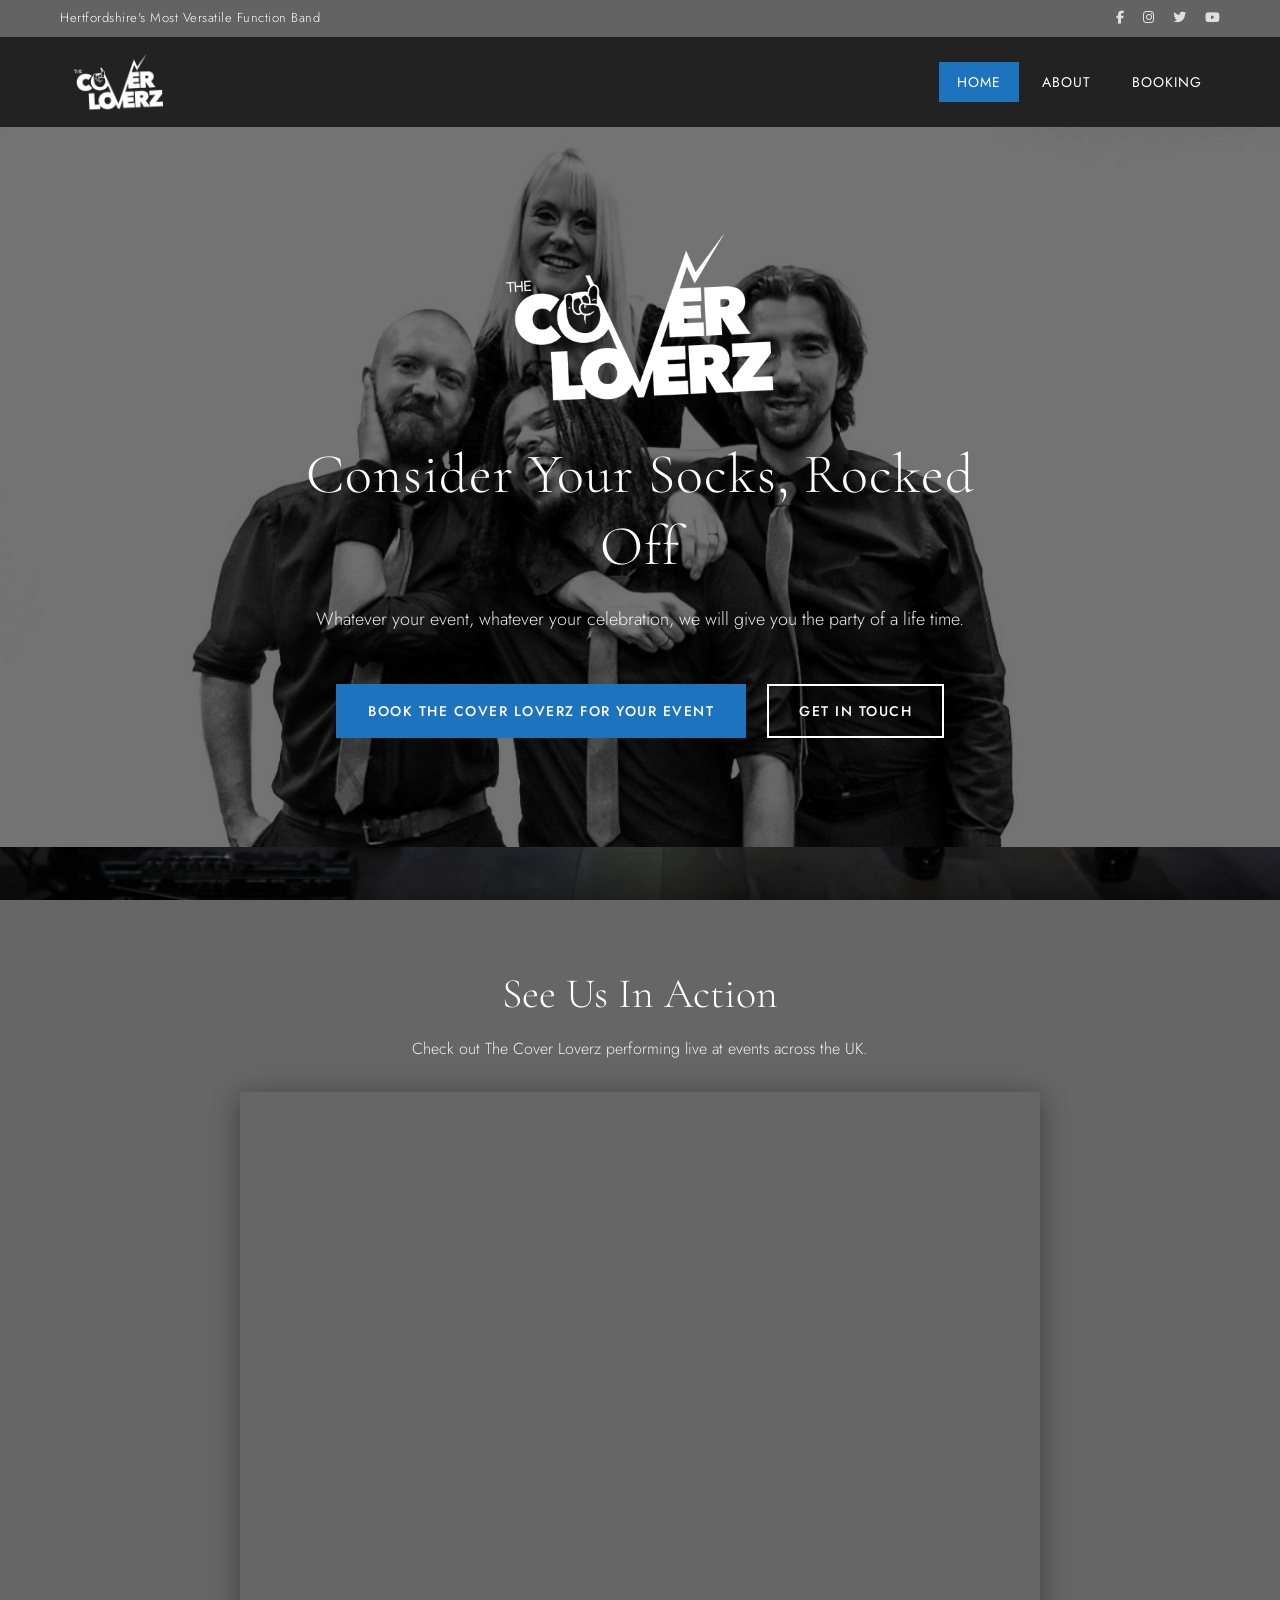
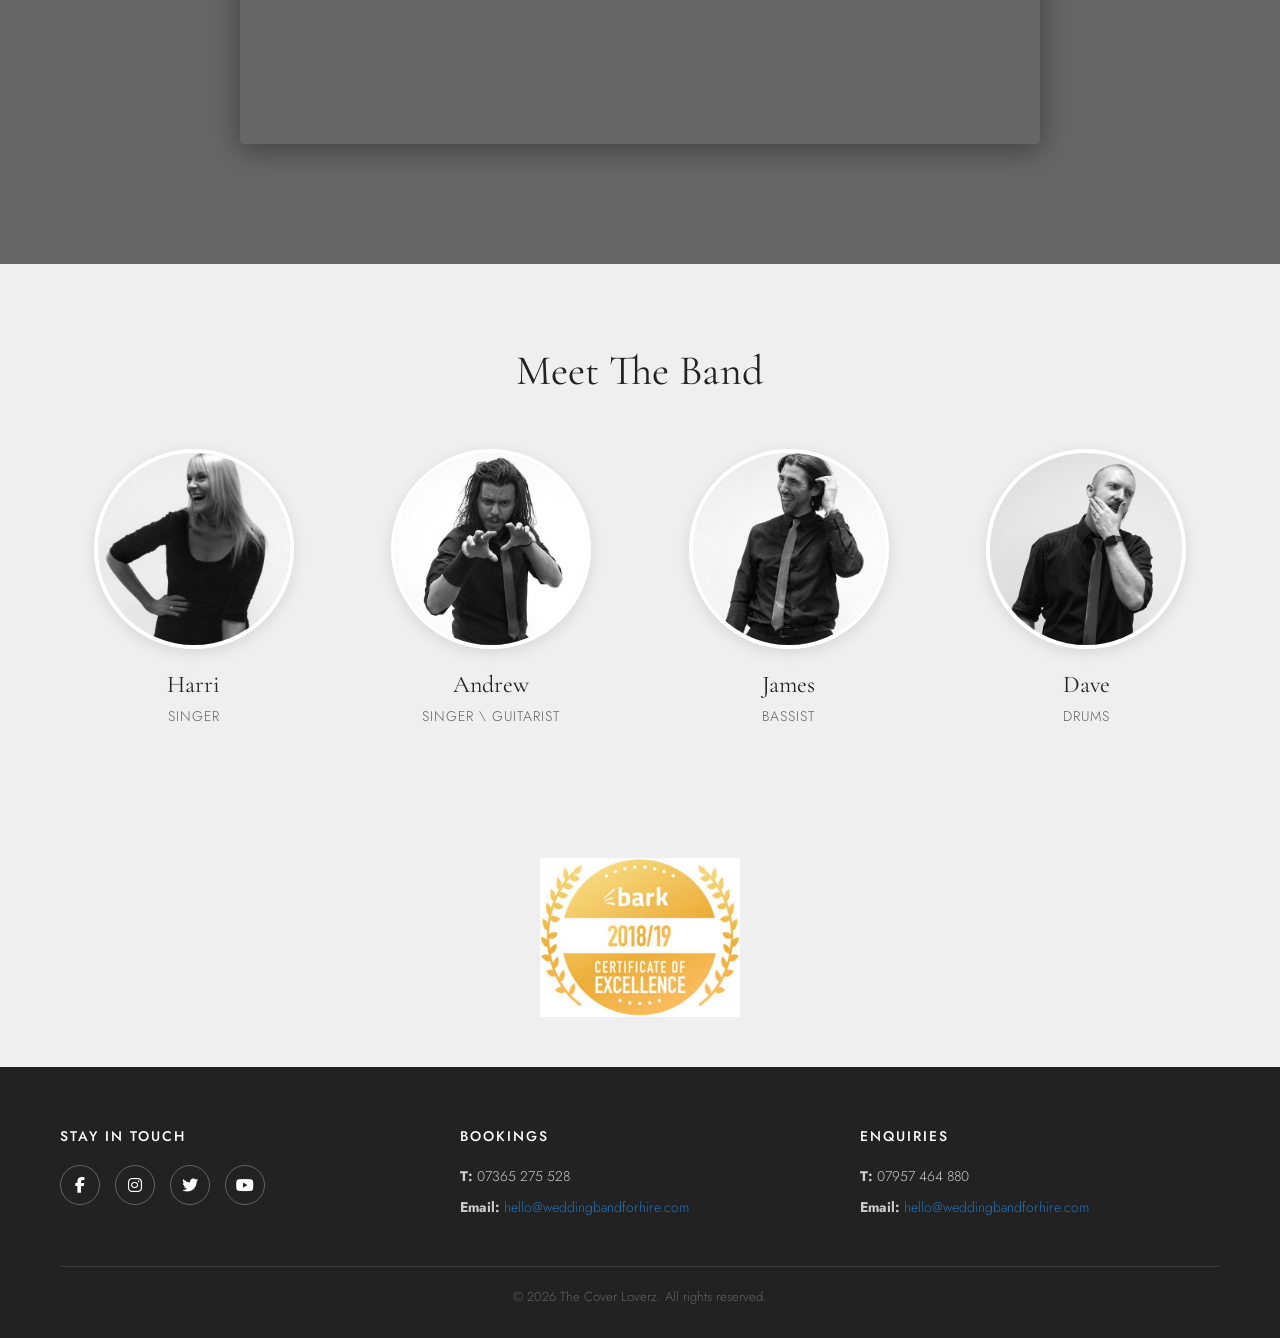
==== index.html @ 3d8ac230 "Remove photography/videography sections, add logo to hero, fix video embed, update copyright to 2026" ====
<!DOCTYPE html>
<html lang="en">
<head>
    <meta charset="UTF-8">
    <meta name="viewport" content="width=device-width, initial-scale=1.0">
    <title>The Cover Loverz | Hertfordshire's Most Versatile Function Band</title>
    <link rel="icon" href="images/site-icon.png" type="image/png">
    <link rel="preconnect" href="https://fonts.googleapis.com">
    <link rel="preconnect" href="https://fonts.gstatic.com" crossorigin>
    <link href="https://fonts.googleapis.com/css2?family=Cormorant+Garamond:ital,wght@0,300;0,400;0,500;0,600;0,700;1,300;1,400&family=Jost:wght@300;400;500;600;700&display=swap" rel="stylesheet">
    <link rel="stylesheet" href="https://cdnjs.cloudflare.com/ajax/libs/font-awesome/6.5.1/css/all.min.css">
    <link rel="stylesheet" href="style.css">
</head>
<body>

    <!-- Top Bar -->
    <div class="top-bar">
        <div class="container">
            <div class="top-bar-content">
                <span class="top-bar-text">Hertfordshire's Most Versatile Function Band</span>
                <div class="top-bar-social">
                    <a href="#" aria-label="Facebook"><i class="fab fa-facebook-f"></i></a>
                    <a href="#" aria-label="Instagram"><i class="fab fa-instagram"></i></a>
                    <a href="#" aria-label="Twitter"><i class="fab fa-twitter"></i></a>
                    <a href="#" aria-label="YouTube"><i class="fab fa-youtube"></i></a>
                </div>
            </div>
        </div>
    </div>

    <!-- Header / Navigation -->
    <header class="site-header">
        <div class="container">
            <div class="header-content">
                <a href="index.html" class="logo">
                    <img src="images/coverloverz-white.png" alt="The Cover Loverz">
                </a>
                <button class="mobile-menu-toggle" aria-label="Toggle menu">
                    <span></span>
                    <span></span>
                    <span></span>
                </button>
                <nav class="main-nav">
                    <ul>
                        <li><a href="index.html" class="active">Home</a></li>
                        <li><a href="#meet-the-band">About</a></li>
                        <li><a href="#contact">Booking</a></li>
                    </ul>
                </nav>
            </div>
        </div>
    </header>

    <!-- Hero Section -->
    <section class="hero" style="background-image: url('images/theband.jpg');">
        <div class="hero-overlay"></div>
        <div class="hero-content">
            <img src="images/coverloverz-white.png" alt="The Cover Loverz" class="hero-logo">
            <h1 class="hero-title">Consider Your Socks, Rocked Off</h1>
            <p class="hero-subtitle">Whatever your event, whatever your celebration, we will give you the party of a life time.</p>
            <a href="#contact" class="btn btn-primary">BOOK THE COVER LOVERZ FOR YOUR EVENT</a>
            <a href="#contact" class="btn btn-outline">GET IN TOUCH</a>
        </div>
    </section>

    <!-- Video / Promo Section -->
    <section class="promo-video" style="background-image: url('images/vid-overlay.jpg');">
        <div class="promo-overlay"></div>
        <div class="container">
            <div class="promo-content">
                <h2>See Us In Action</h2>
                <p>Check out The Cover Loverz performing live at events across the UK.</p>
                <div class="video-embed">
                    <iframe src="https://player.vimeo.com/video/267133558?title=0&byline=0&portrait=0" width="640" height="360" frameborder="0" allow="autoplay; fullscreen; picture-in-picture" allowfullscreen></iframe>
                </div>
            </div>
        </div>
    </section>

    <!-- Meet The Band -->
    <section class="meet-the-band" id="meet-the-band">
        <div class="container">
            <h2 class="section-title">Meet The Band</h2>
            <div class="band-grid">
                <div class="band-member">
                    <div class="member-photo">
                        <img src="images/harri.jpg" alt="Harri - Singer">
                    </div>
                    <h3>Harri</h3>
                    <p>Singer</p>
                </div>
                <div class="band-member">
                    <div class="member-photo">
                        <img src="images/andrew.jpg" alt="Andrew - Singer / Guitarist">
                    </div>
                    <h3>Andrew</h3>
                    <p>Singer \ Guitarist</p>
                </div>
                <div class="band-member">
                    <div class="member-photo">
                        <img src="images/james.jpg" alt="James - Bassist">
                    </div>
                    <h3>James</h3>
                    <p>Bassist</p>
                </div>
                <div class="band-member">
                    <div class="member-photo">
                        <img src="images/dave.jpg" alt="Dave - Drums">
                    </div>
                    <h3>Dave</h3>
                    <p>Drums</p>
                </div>
            </div>
        </div>
    </section>


    <!-- Bark Badge -->
    <section class="trust-section">
        <div class="container">
            <div class="trust-content">
                <img src="images/bark-cert.jpg" alt="Bark.com Certified" class="bark-badge">
            </div>
        </div>
    </section>

    <!-- Contact / Footer -->
    <footer class="site-footer" id="contact">
        <div class="container">
            <div class="footer-grid">
                <div class="footer-col">
                    <h3>STAY IN TOUCH</h3>
                    <div class="footer-social">
                        <a href="#" aria-label="Facebook"><i class="fab fa-facebook-f"></i></a>
                        <a href="#" aria-label="Instagram"><i class="fab fa-instagram"></i></a>
                        <a href="#" aria-label="Twitter"><i class="fab fa-twitter"></i></a>
                        <a href="#" aria-label="YouTube"><i class="fab fa-youtube"></i></a>
                    </div>
                </div>
                <div class="footer-col">
                    <h3>BOOKINGS</h3>
                    <p><strong>T:</strong> 07365 275 528</p>
                    <p><strong>Email:</strong> <a href="mailto:hello@weddingbandforhire.com">hello@weddingbandforhire.com</a></p>
                </div>
                <div class="footer-col">
                    <h3>ENQUIRIES</h3>
                    <p><strong>T:</strong> 07957 464 880</p>
                    <p><strong>Email:</strong> <a href="mailto:hello@weddingbandforhire.com">hello@weddingbandforhire.com</a></p>
                </div>
            </div>
            <div class="footer-bottom">
                <p>&copy; 2026 The Cover Loverz. All rights reserved.</p>
            </div>
        </div>
    </footer>

    <script src="script.js"></script>
</body>
</html>
---- style.css ----
/* ========================================
   Base Styles
   ======================================== */

*, *::before, *::after {
    margin: 0;
    padding: 0;
    box-sizing: border-box;
}

html {
    scroll-behavior: smooth;
}

body {
    font-family: 'Jost', 'Segoe UI', Helvetica, Arial, sans-serif;
    font-weight: 400;
    color: #3a3a3a;
    line-height: 1.6;
    background-color: #ffffff;
}

.container {
    max-width: 1200px;
    margin: 0 auto;
    padding: 0 20px;
}

a {
    text-decoration: none;
    color: inherit;
    transition: color 0.3s ease;
}

img {
    max-width: 100%;
    height: auto;
    display: block;
}

h1, h2, h3, h4, h5, h6 {
    font-family: 'Cormorant Garamond', Georgia, serif;
    font-weight: 400;
    line-height: 1.3;
}

/* ========================================
   Buttons
   ======================================== */

.btn {
    display: inline-block;
    padding: 14px 30px;
    font-family: 'Jost', sans-serif;
    font-size: 14px;
    font-weight: 500;
    letter-spacing: 1.5px;
    text-transform: uppercase;
    border: 2px solid transparent;
    cursor: pointer;
    transition: all 0.3s ease;
    text-align: center;
}

.btn-primary {
    background-color: #1e73be;
    color: #ffffff;
    border-color: #1e73be;
}

.btn-primary:hover {
    background-color: #155a96;
    border-color: #155a96;
}

.btn-outline {
    background-color: transparent;
    color: #ffffff;
    border-color: #ffffff;
}

.btn-outline:hover {
    background-color: #ffffff;
    color: #222222;
}

.btn-secondary {
    background-color: #222222;
    color: #ffffff;
    border-color: #222222;
    font-size: 12px;
    padding: 10px 24px;
}

.btn-secondary:hover {
    background-color: #1e73be;
    border-color: #1e73be;
}

/* ========================================
   Top Bar
   ======================================== */

.top-bar {
    background-color: #636363;
    padding: 8px 0;
    font-size: 13px;
    color: #ffffff;
}

.top-bar-content {
    display: flex;
    justify-content: space-between;
    align-items: center;
}

.top-bar-text {
    font-weight: 300;
    letter-spacing: 0.5px;
}

.top-bar-social a {
    color: #ffffff;
    margin-left: 15px;
    font-size: 13px;
    opacity: 0.8;
    transition: opacity 0.3s ease;
}

.top-bar-social a:hover {
    opacity: 1;
}

/* ========================================
   Header
   ======================================== */

.site-header {
    background-color: #222222;
    padding: 15px 0;
    position: sticky;
    top: 0;
    z-index: 1000;
}

.header-content {
    display: flex;
    justify-content: space-between;
    align-items: center;
}

.logo img {
    height: 60px;
    width: auto;
}

.main-nav ul {
    display: flex;
    list-style: none;
    gap: 5px;
}

.main-nav a {
    color: #ffffff;
    font-size: 14px;
    font-weight: 400;
    letter-spacing: 1px;
    text-transform: uppercase;
    padding: 10px 18px;
    transition: background-color 0.3s ease, color 0.3s ease;
}

.main-nav a:hover,
.main-nav a.active {
    background-color: #1e73be;
    color: #ffffff;
}

/* Mobile Menu Toggle */
.mobile-menu-toggle {
    display: none;
    flex-direction: column;
    gap: 5px;
    background: none;
    border: none;
    cursor: pointer;
    padding: 5px;
}

.mobile-menu-toggle span {
    display: block;
    width: 25px;
    height: 2px;
    background-color: #ffffff;
    transition: all 0.3s ease;
}

/* ========================================
   Hero Section
   ======================================== */

.hero {
    position: relative;
    min-height: 80vh;
    display: flex;
    align-items: center;
    justify-content: center;
    text-align: center;
    background-size: cover;
    background-position: center;
    background-repeat: no-repeat;
    background-attachment: fixed;
}

.hero-overlay {
    position: absolute;
    top: 0;
    left: 0;
    right: 0;
    bottom: 0;
    background-color: rgba(0, 0, 0, 0.55);
}

.hero-content {
    position: relative;
    z-index: 1;
    padding: 40px 20px;
    max-width: 800px;
}

.hero-logo {
    max-width: 350px;
    margin: 0 auto 30px;
}

.hero-title {
    font-size: 56px;
    color: #ffffff;
    margin-bottom: 20px;
    font-weight: 300;
    letter-spacing: 1px;
}

.hero-subtitle {
    font-size: 18px;
    color: #ffffff;
    margin-bottom: 40px;
    font-weight: 300;
    line-height: 1.8;
    opacity: 0.9;
}

.hero .btn {
    margin: 8px;
}

/* ========================================
   Promo / Video Section
   ======================================== */

.promo-video {
    position: relative;
    padding: 120px 0;
    text-align: center;
    background-size: cover;
    background-position: center;
    background-repeat: no-repeat;
    background-attachment: fixed;
}

.promo-overlay {
    position: absolute;
    top: 0;
    left: 0;
    right: 0;
    bottom: 0;
    background-color: rgba(0, 0, 0, 0.6);
}

.promo-content {
    position: relative;
    z-index: 1;
    color: #ffffff;
}

.promo-content h2 {
    font-size: 42px;
    margin-bottom: 15px;
    font-weight: 300;
}

.promo-content p {
    font-size: 16px;
    margin-bottom: 30px;
    font-weight: 300;
    opacity: 0.9;
}

.btn-play {
    display: inline-flex;
    align-items: center;
    justify-content: center;
    width: 70px;
    height: 70px;
    border-radius: 50%;
    background-color: #1e73be;
    color: #ffffff;
    font-size: 22px;
    padding: 0;
    border: 3px solid #ffffff;
    transition: all 0.3s ease;
}

.btn-play:hover {
    background-color: #ffffff;
    color: #1e73be;
    transform: scale(1.1);
}

.btn-play i {
    margin-left: 3px;
}

.video-embed {
    position: relative;
    padding-bottom: 56.25%;
    height: 0;
    overflow: hidden;
    max-width: 800px;
    margin: 0 auto;
    border-radius: 4px;
    box-shadow: 0 5px 30px rgba(0, 0, 0, 0.4);
}

.video-embed iframe {
    position: absolute;
    top: 0;
    left: 0;
    width: 100%;
    height: 100%;
}

/* ========================================
   Meet The Band
   ======================================== */

.meet-the-band {
    padding: 80px 0;
    background-color: #efefef;
    text-align: center;
}

.section-title {
    font-size: 42px;
    margin-bottom: 50px;
    color: #222222;
    font-weight: 400;
}

.band-grid {
    display: grid;
    grid-template-columns: repeat(4, 1fr);
    gap: 30px;
}

.band-member {
    text-align: center;
}

.member-photo {
    width: 200px;
    height: 200px;
    border-radius: 50%;
    overflow: hidden;
    margin: 0 auto 20px;
    border: 4px solid #ffffff;
    box-shadow: 0 4px 15px rgba(0, 0, 0, 0.1);
}

.member-photo img {
    width: 100%;
    height: 100%;
    object-fit: cover;
}

.band-member h3 {
    font-size: 24px;
    color: #222222;
    margin-bottom: 5px;
}

.band-member p {
    font-size: 14px;
    color: #636363;
    text-transform: uppercase;
    letter-spacing: 1px;
    font-weight: 300;
}

/* ========================================
   Services / Recommended
   ======================================== */

.services-section {
    padding: 80px 0;
    background-color: #ffffff;
}

.services-grid {
    display: grid;
    grid-template-columns: repeat(2, 1fr);
    gap: 40px;
}

.service-card {
    background-color: #f9f9f9;
    border-radius: 2px;
    overflow: hidden;
    box-shadow: 0 2px 10px rgba(0, 0, 0, 0.08);
    transition: box-shadow 0.3s ease;
}

.service-card:hover {
    box-shadow: 0 5px 25px rgba(0, 0, 0, 0.15);
}

.service-image {
    height: 250px;
    overflow: hidden;
}

.service-image img {
    width: 100%;
    height: 100%;
    object-fit: cover;
    transition: transform 0.5s ease;
}

.service-card:hover .service-image img {
    transform: scale(1.05);
}

.service-info {
    padding: 30px;
}

.service-info h3 {
    font-size: 28px;
    color: #222222;
    margin-bottom: 15px;
}

.service-info p {
    font-size: 15px;
    color: #636363;
    margin-bottom: 25px;
    line-height: 1.7;
}

/* ========================================
   Trust / Bark Section
   ======================================== */

.trust-section {
    padding: 50px 0;
    background-color: #efefef;
    text-align: center;
}

.bark-badge {
    max-width: 200px;
    margin: 0 auto;
}

/* ========================================
   Footer
   ======================================== */

.site-footer {
    background-color: #222222;
    color: #ffffff;
    padding: 60px 0 30px;
}

.footer-grid {
    display: grid;
    grid-template-columns: repeat(3, 1fr);
    gap: 40px;
    margin-bottom: 40px;
}

.footer-col h3 {
    font-family: 'Jost', sans-serif;
    font-size: 14px;
    font-weight: 500;
    letter-spacing: 2px;
    text-transform: uppercase;
    margin-bottom: 20px;
    color: #ffffff;
}

.footer-col p {
    font-size: 14px;
    margin-bottom: 8px;
    font-weight: 300;
    color: #cccccc;
}

.footer-col a {
    color: #1e73be;
}

.footer-col a:hover {
    color: #ffffff;
}

.footer-social {
    display: flex;
    gap: 15px;
}

.footer-social a {
    display: inline-flex;
    align-items: center;
    justify-content: center;
    width: 40px;
    height: 40px;
    border: 1px solid #636363;
    border-radius: 50%;
    color: #ffffff;
    font-size: 16px;
    transition: all 0.3s ease;
}

.footer-social a:hover {
    background-color: #1e73be;
    border-color: #1e73be;
}

.footer-bottom {
    border-top: 1px solid #3a3a3a;
    padding-top: 20px;
    text-align: center;
}

.footer-bottom p {
    font-size: 13px;
    color: #636363;
    font-weight: 300;
}

/* ========================================
   Responsive Design
   ======================================== */

@media (max-width: 1024px) {
    .hero-title {
        font-size: 44px;
    }

    .band-grid {
        grid-template-columns: repeat(2, 1fr);
        gap: 40px;
    }

    .services-grid {
        grid-template-columns: 1fr;
        max-width: 600px;
        margin: 0 auto;
    }
}

@media (max-width: 768px) {
    .top-bar-text {
        display: none;
    }

    .top-bar-social {
        margin: 0 auto;
    }

    .mobile-menu-toggle {
        display: flex;
    }

    .main-nav {
        display: none;
        position: absolute;
        top: 100%;
        left: 0;
        right: 0;
        background-color: #222222;
        padding: 10px 0;
    }

    .main-nav.active {
        display: block;
    }

    .main-nav ul {
        flex-direction: column;
        gap: 0;
    }

    .main-nav a {
        display: block;
        padding: 12px 20px;
    }

    .hero {
        min-height: 60vh;
        background-attachment: scroll;
    }

    .hero-title {
        font-size: 36px;
    }

    .hero-subtitle {
        font-size: 16px;
    }

    .hero .btn {
        display: block;
        margin: 10px auto;
        max-width: 320px;
    }

    .promo-video {
        background-attachment: scroll;
        padding: 80px 0;
    }

    .promo-content h2 {
        font-size: 32px;
    }

    .section-title {
        font-size: 32px;
    }

    .footer-grid {
        grid-template-columns: 1fr;
        text-align: center;
    }

    .footer-social {
        justify-content: center;
    }
}

@media (max-width: 480px) {
    .hero-title {
        font-size: 28px;
    }

    .hero-subtitle {
        font-size: 14px;
    }

    .btn {
        padding: 12px 24px;
        font-size: 12px;
    }

    .band-grid {
        grid-template-columns: 1fr;
        gap: 30px;
    }

    .member-photo {
        width: 160px;
        height: 160px;
    }
}
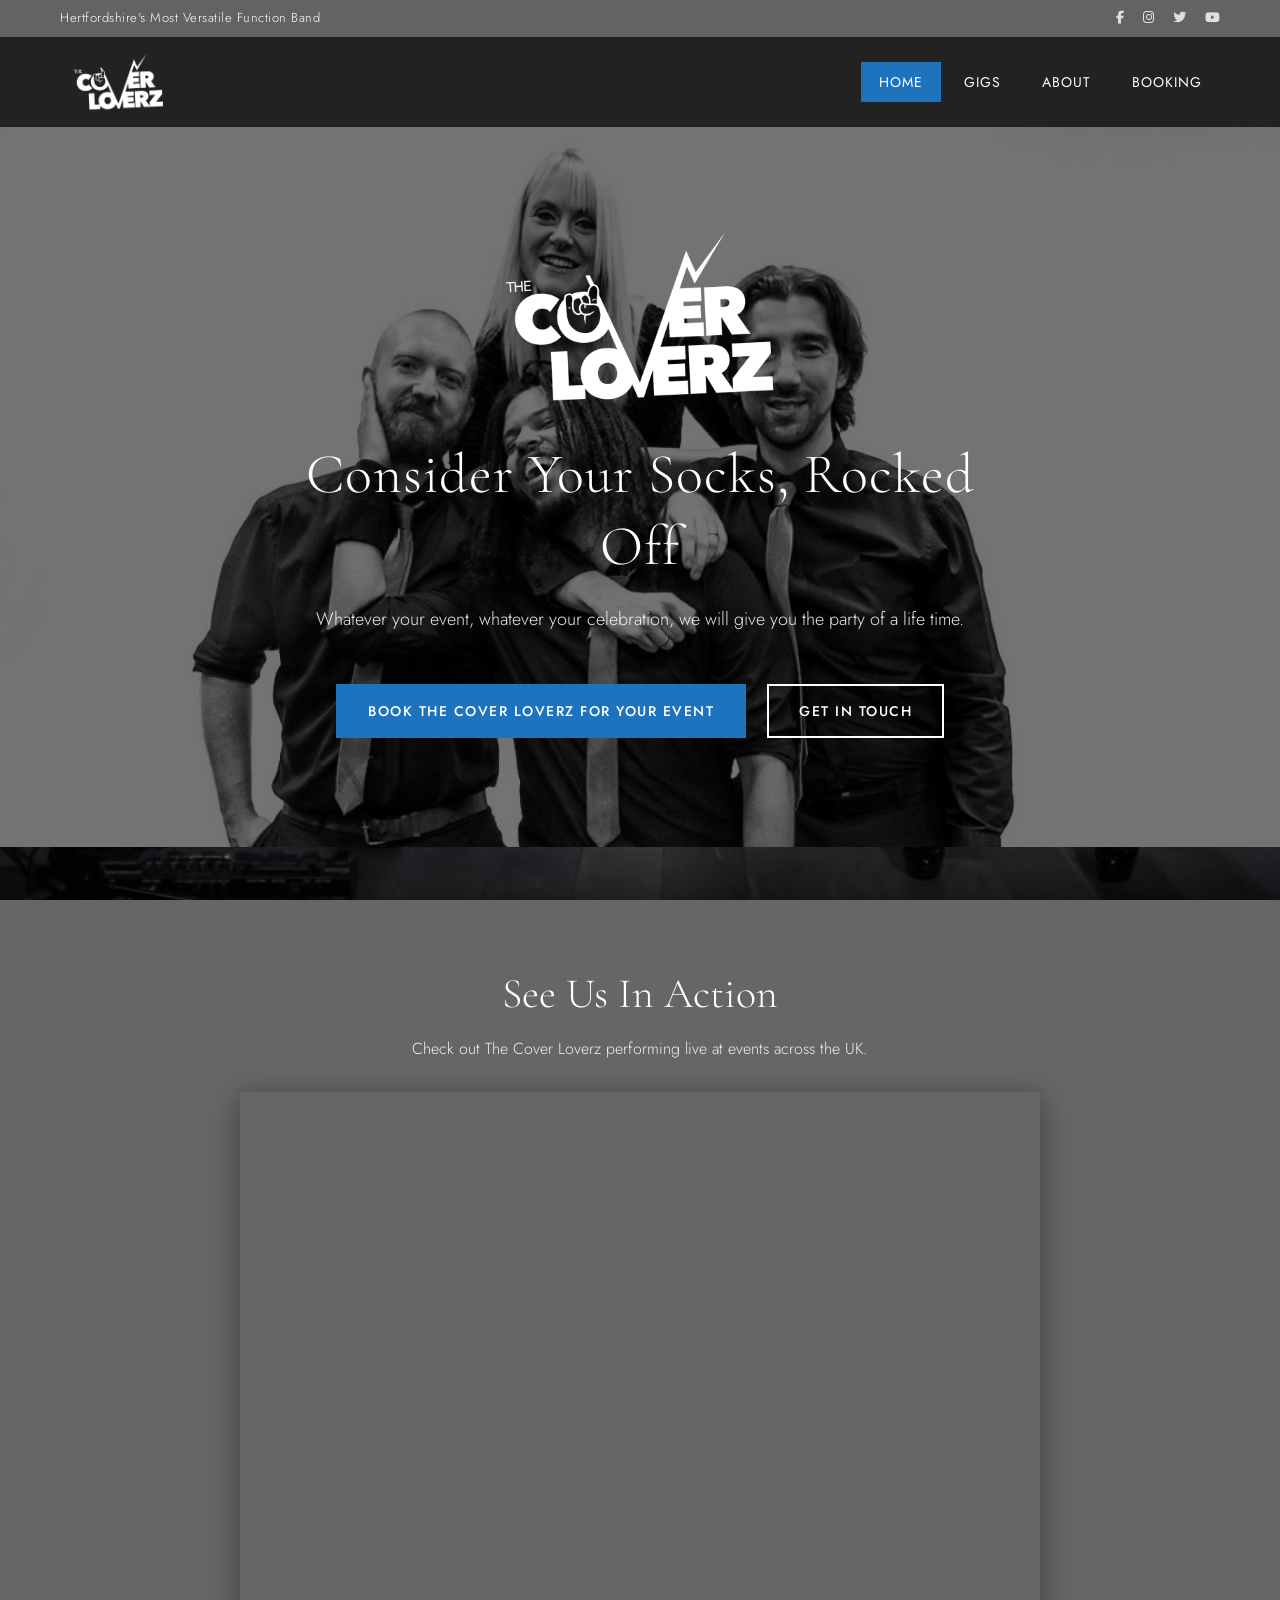
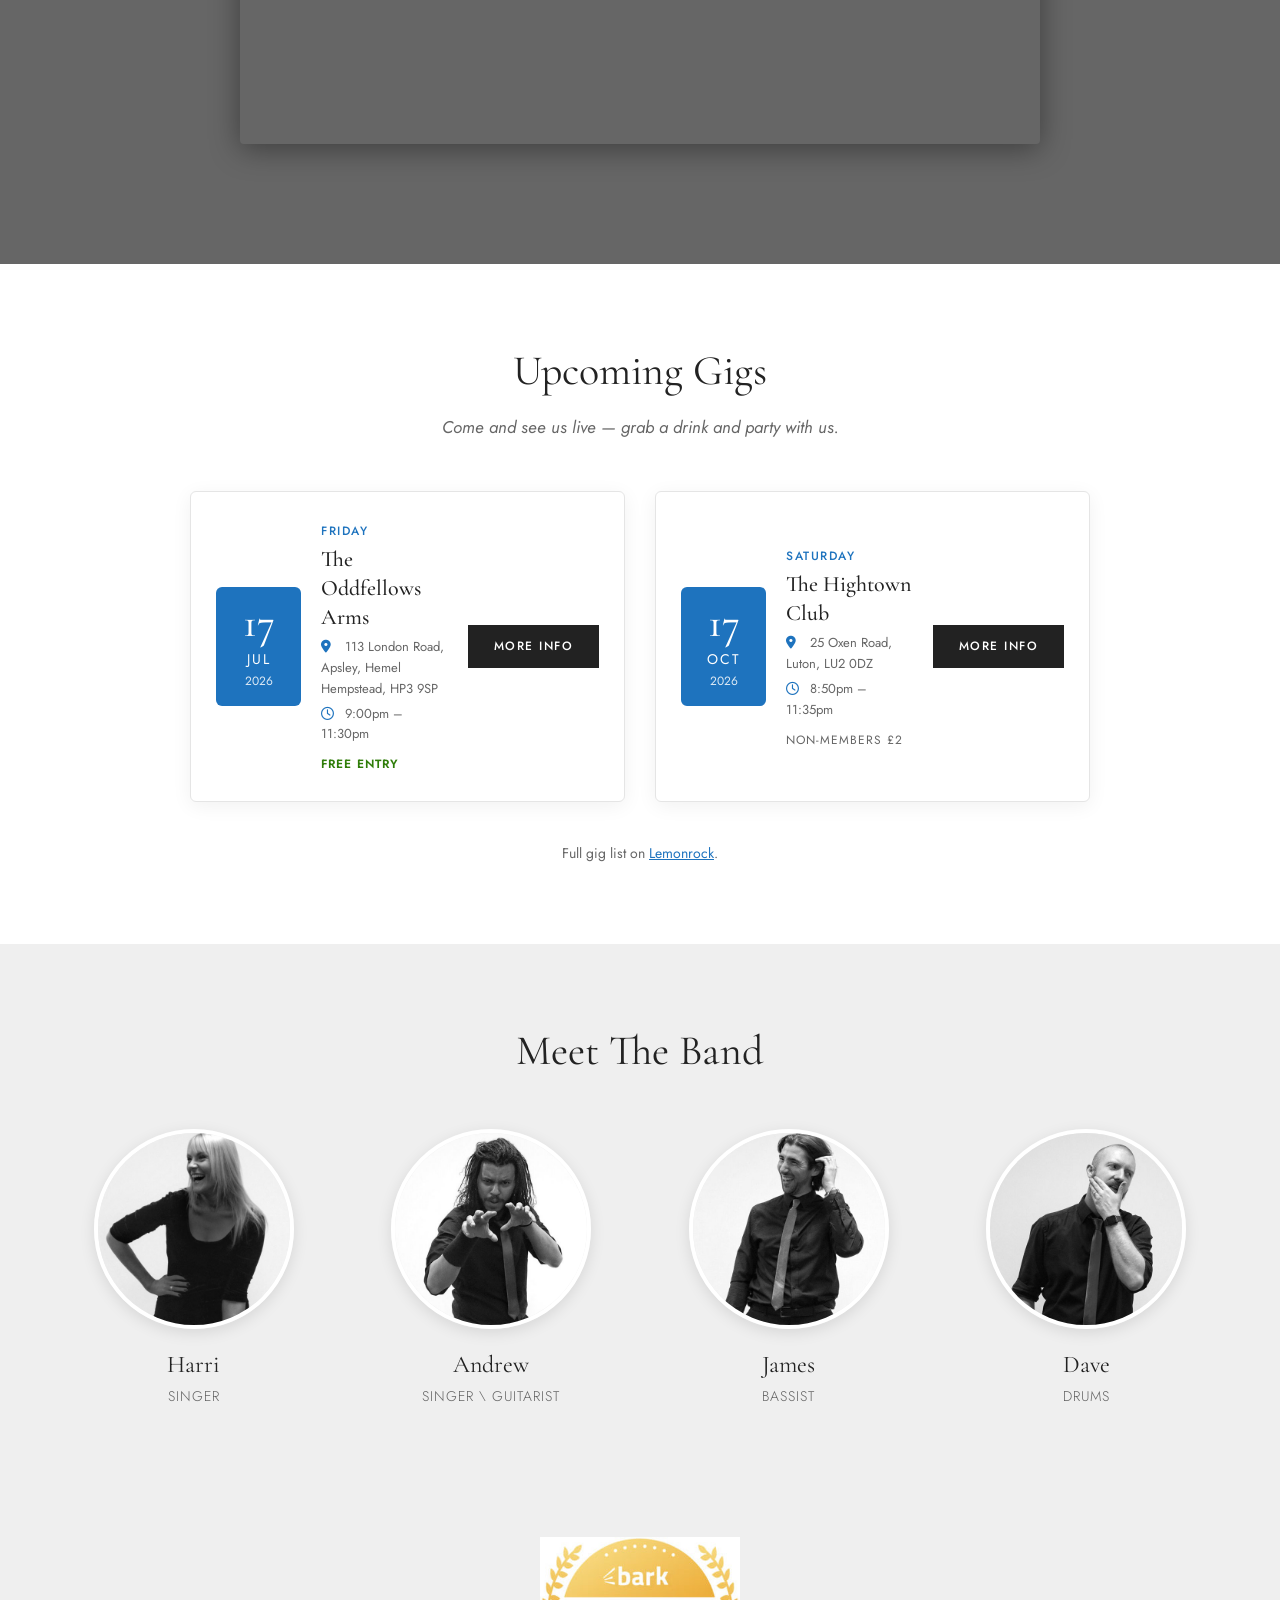
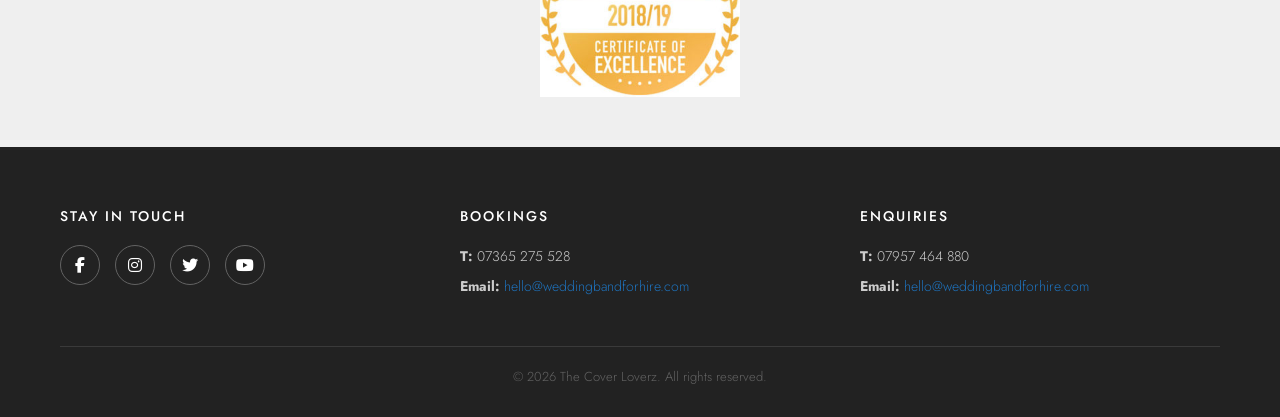
==== commit 2fddc60b: "Add upcoming gigs section Two gigs pulled from Lemonrock: The Oddfellows Arms (17 Jul 2026) and The " ====
--- a/index.html
+++ b/index.html
@@ -43,6 +43,7 @@
                 <nav class="main-nav">
                     <ul>
                         <li><a href="index.html" class="active">Home</a></li>
+                        <li><a href="#gigs">Gigs</a></li>
                         <li><a href="#meet-the-band">About</a></li>
                         <li><a href="#contact">Booking</a></li>
                     </ul>
@@ -71,9 +72,51 @@
                 <h2>See Us In Action</h2>
                 <p>Check out The Cover Loverz performing live at events across the UK.</p>
                 <div class="video-embed">
-                    <iframe src="https://player.vimeo.com/video/267133558?title=0&byline=0&portrait=0" width="640" height="360" frameborder="0" allow="autoplay; fullscreen; picture-in-picture" allowfullscreen></iframe>
-                </div>
-            </div>
+                    <iframe src="https://www.youtube.com/embed/EUaeOowrC1M" width="640" height="360" frameborder="0" allow="accelerometer; autoplay; clipboard-write; encrypted-media; gyroscope; picture-in-picture" allowfullscreen></iframe>
+                </div>
+            </div>
+        </div>
+    </section>
+
+    <!-- Upcoming Gigs -->
+    <section class="gigs" id="gigs">
+        <div class="container">
+            <h2 class="section-title">Upcoming Gigs</h2>
+            <p class="section-subtitle">Come and see us live — grab a drink and party with us.</p>
+            <div class="gigs-grid">
+                <div class="gig-card">
+                    <div class="gig-date">
+                        <span class="gig-day">17</span>
+                        <span class="gig-month">Jul</span>
+                        <span class="gig-year">2026</span>
+                    </div>
+                    <div class="gig-details">
+                        <span class="gig-weekday">Friday</span>
+                        <h3 class="gig-venue">The Oddfellows Arms</h3>
+                        <p class="gig-location"><i class="fas fa-map-marker-alt"></i> 113 London Road, Apsley, Hemel Hempstead, HP3 9SP</p>
+                        <p class="gig-time"><i class="far fa-clock"></i> 9:00pm – 11:30pm</p>
+                        <span class="gig-price gig-price-free">FREE ENTRY</span>
+                    </div>
+                    <a href="https://www.lemonrock.com/gig.php?id=933565" class="btn btn-secondary gig-btn" target="_blank" rel="noopener">More Info</a>
+                </div>
+
+                <div class="gig-card">
+                    <div class="gig-date">
+                        <span class="gig-day">17</span>
+                        <span class="gig-month">Oct</span>
+                        <span class="gig-year">2026</span>
+                    </div>
+                    <div class="gig-details">
+                        <span class="gig-weekday">Saturday</span>
+                        <h3 class="gig-venue">The Hightown Club</h3>
+                        <p class="gig-location"><i class="fas fa-map-marker-alt"></i> 25 Oxen Road, Luton, LU2 0DZ</p>
+                        <p class="gig-time"><i class="far fa-clock"></i> 8:50pm – 11:35pm</p>
+                        <span class="gig-price">Non-members £2</span>
+                    </div>
+                    <a href="https://www.lemonrock.com/gig.php?id=951719" class="btn btn-secondary gig-btn" target="_blank" rel="noopener">More Info</a>
+                </div>
+            </div>
+            <p class="gigs-footnote">Full gig list on <a href="https://www.lemonrock.com/coverloverz?page=gigs" target="_blank" rel="noopener">Lemonrock</a>.</p>
         </div>
     </section>
 
--- a/style.css
+++ b/style.css
@@ -341,6 +341,156 @@
 }
 
 /* ========================================
+   Upcoming Gigs
+   ======================================== */
+
+.gigs {
+    padding: 80px 0;
+    background-color: #ffffff;
+    text-align: center;
+}
+
+.gigs .section-title {
+    margin-bottom: 15px;
+}
+
+.section-subtitle {
+    font-size: 17px;
+    color: #666;
+    margin-bottom: 50px;
+    font-style: italic;
+}
+
+.gigs-grid {
+    display: grid;
+    grid-template-columns: repeat(auto-fit, minmax(340px, 1fr));
+    gap: 30px;
+    max-width: 900px;
+    margin: 0 auto;
+}
+
+.gig-card {
+    display: flex;
+    align-items: center;
+    gap: 20px;
+    padding: 25px;
+    background-color: #ffffff;
+    border: 1px solid #e5e5e5;
+    border-radius: 6px;
+    box-shadow: 0 4px 20px rgba(0, 0, 0, 0.06);
+    text-align: left;
+    transition: transform 0.3s ease, box-shadow 0.3s ease;
+}
+
+.gig-card:hover {
+    transform: translateY(-4px);
+    box-shadow: 0 8px 30px rgba(0, 0, 0, 0.12);
+}
+
+.gig-date {
+    display: flex;
+    flex-direction: column;
+    align-items: center;
+    justify-content: center;
+    background-color: #1e73be;
+    color: #ffffff;
+    padding: 15px 12px;
+    border-radius: 6px;
+    min-width: 85px;
+    flex-shrink: 0;
+}
+
+.gig-day {
+    font-family: 'Cormorant Garamond', Georgia, serif;
+    font-size: 42px;
+    line-height: 1;
+    font-weight: 500;
+}
+
+.gig-month {
+    font-size: 14px;
+    text-transform: uppercase;
+    letter-spacing: 2px;
+    margin-top: 4px;
+}
+
+.gig-year {
+    font-size: 12px;
+    opacity: 0.85;
+    margin-top: 2px;
+}
+
+.gig-details {
+    flex: 1;
+    min-width: 0;
+}
+
+.gig-weekday {
+    display: inline-block;
+    font-size: 12px;
+    text-transform: uppercase;
+    letter-spacing: 1.5px;
+    color: #1e73be;
+    font-weight: 500;
+    margin-bottom: 4px;
+}
+
+.gig-venue {
+    font-size: 22px;
+    color: #222222;
+    margin-bottom: 6px;
+    font-weight: 500;
+}
+
+.gig-location,
+.gig-time {
+    font-size: 13px;
+    color: #666;
+    margin-bottom: 4px;
+}
+
+.gig-location i,
+.gig-time i {
+    color: #1e73be;
+    margin-right: 6px;
+    width: 14px;
+}
+
+.gig-price {
+    display: inline-block;
+    font-size: 12px;
+    text-transform: uppercase;
+    letter-spacing: 1px;
+    color: #666;
+    margin-top: 6px;
+}
+
+.gig-price-free {
+    color: #2f7d09;
+    font-weight: 600;
+}
+
+.gig-btn {
+    flex-shrink: 0;
+    align-self: center;
+}
+
+.gigs-footnote {
+    margin-top: 40px;
+    font-size: 14px;
+    color: #666;
+}
+
+.gigs-footnote a {
+    color: #1e73be;
+    text-decoration: underline;
+}
+
+.gigs-footnote a:hover {
+    color: #155a96;
+}
+
+/* ========================================
    Meet The Band
    ======================================== */
 
@@ -672,4 +822,29 @@
         width: 160px;
         height: 160px;
     }
-}
+
+    .gig-card {
+        flex-direction: column;
+        align-items: stretch;
+        text-align: center;
+        gap: 15px;
+    }
+
+    .gig-date {
+        flex-direction: row;
+        gap: 10px;
+        align-items: baseline;
+        justify-content: center;
+        padding: 12px 15px;
+        min-width: 0;
+    }
+
+    .gig-day {
+        font-size: 32px;
+    }
+
+    .gig-location,
+    .gig-time {
+        text-align: center;
+    }
+}
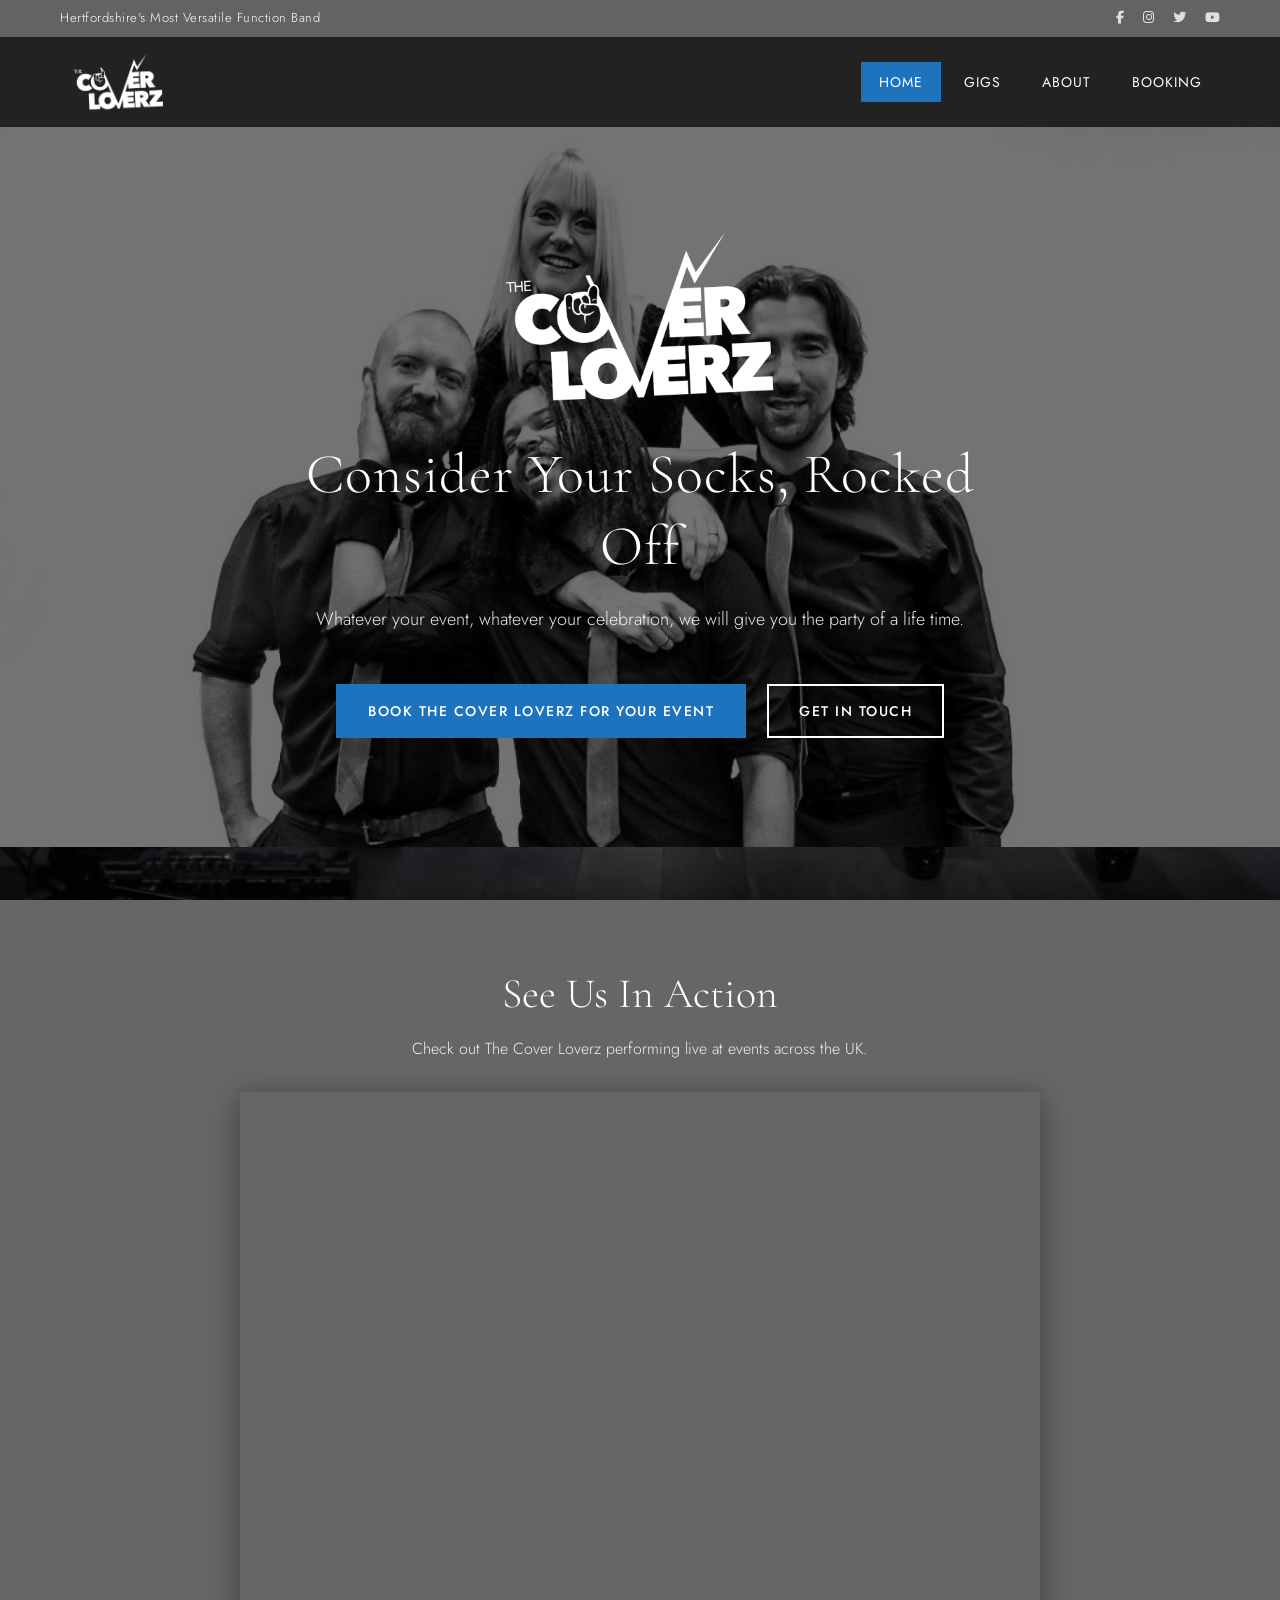
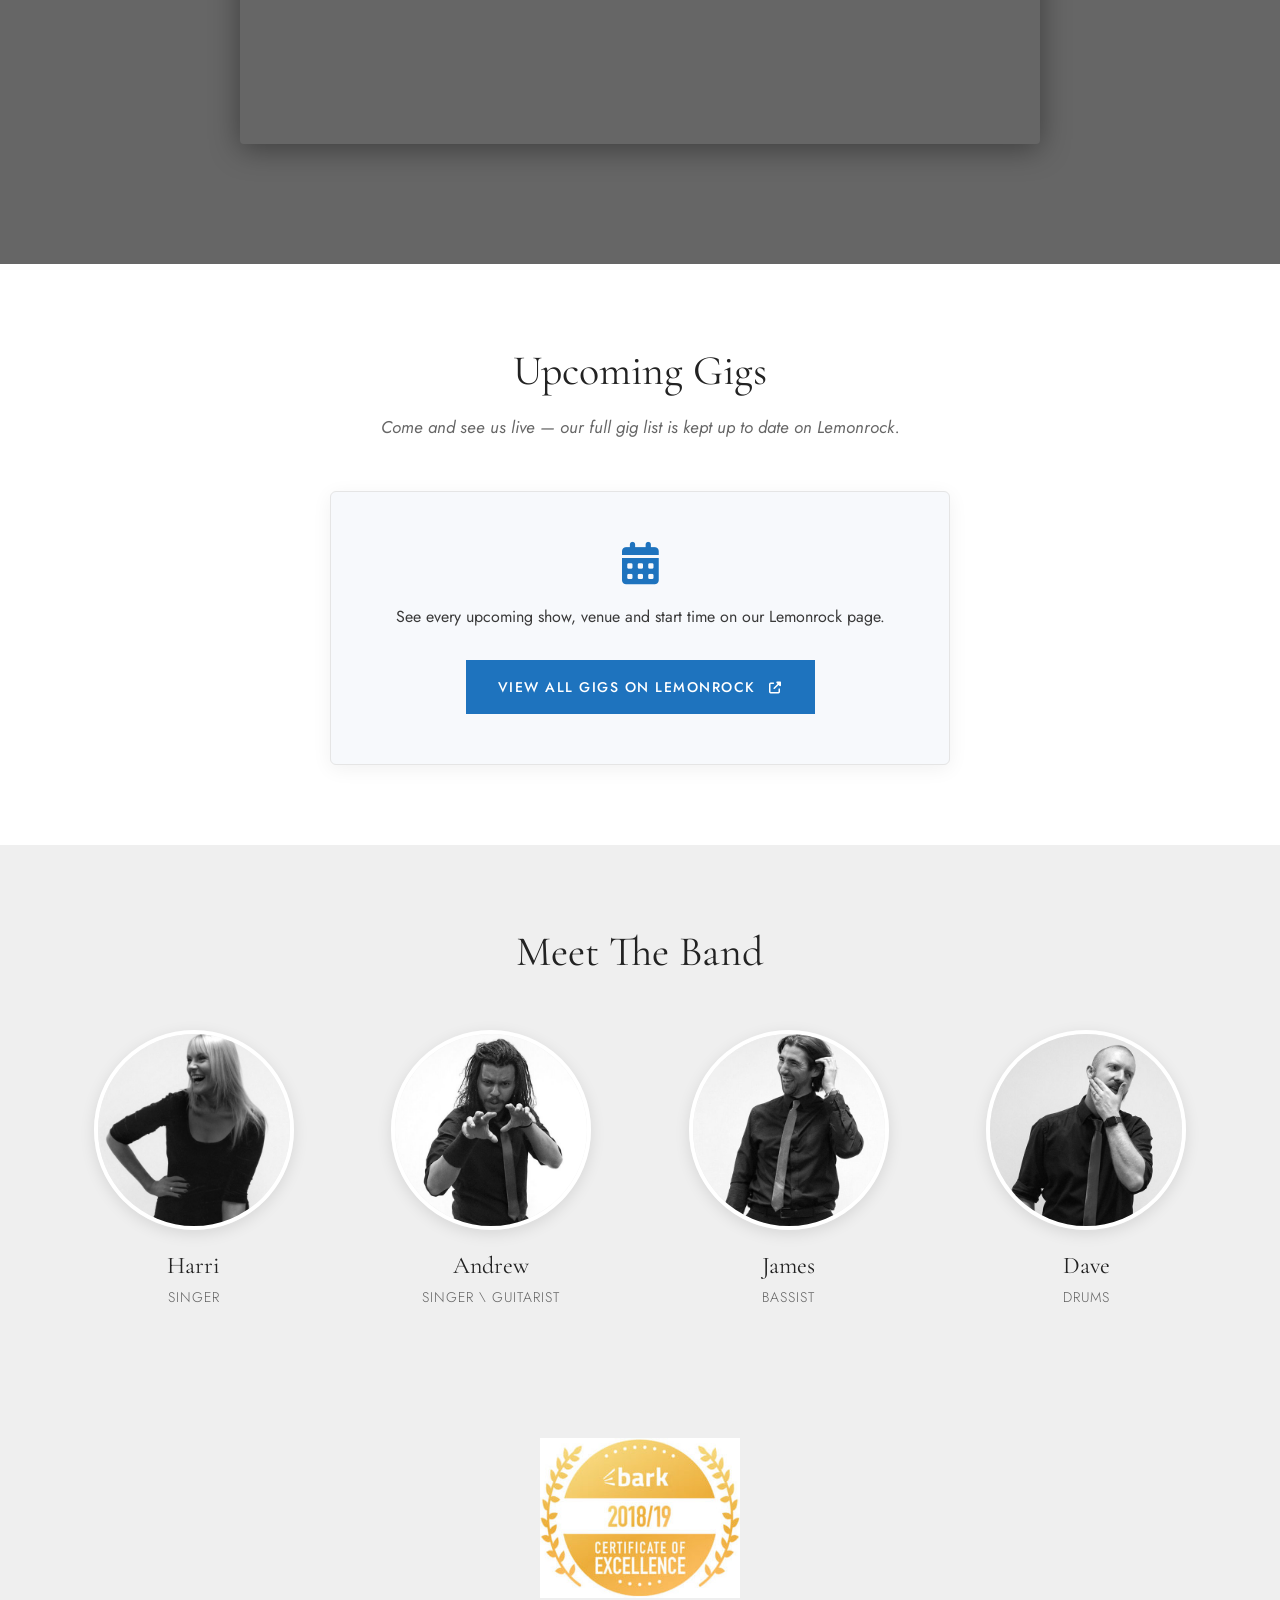
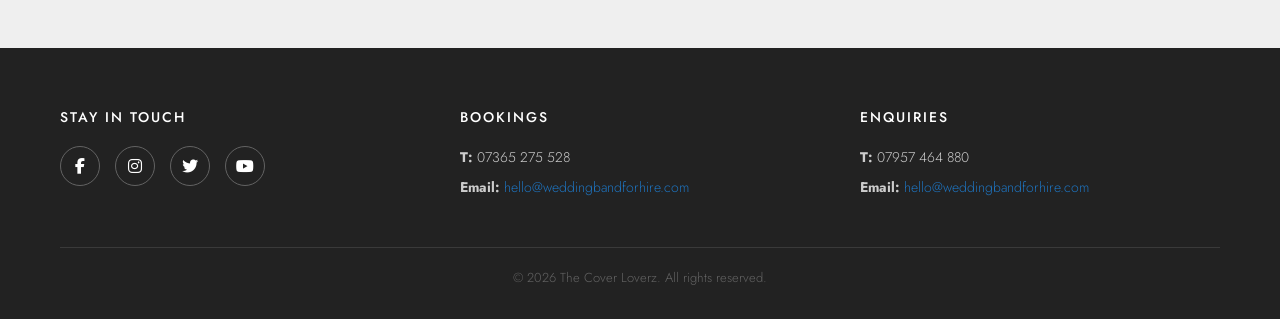
==== commit 04cb350f: "Replace hand-coded gigs with Lemonrock link-out Lemonrock sets X-Frame-Options SAMEORIGIN so an ifra" ====
--- a/index.html
+++ b/index.html
@@ -82,41 +82,12 @@
     <section class="gigs" id="gigs">
         <div class="container">
             <h2 class="section-title">Upcoming Gigs</h2>
-            <p class="section-subtitle">Come and see us live — grab a drink and party with us.</p>
-            <div class="gigs-grid">
-                <div class="gig-card">
-                    <div class="gig-date">
-                        <span class="gig-day">17</span>
-                        <span class="gig-month">Jul</span>
-                        <span class="gig-year">2026</span>
-                    </div>
-                    <div class="gig-details">
-                        <span class="gig-weekday">Friday</span>
-                        <h3 class="gig-venue">The Oddfellows Arms</h3>
-                        <p class="gig-location"><i class="fas fa-map-marker-alt"></i> 113 London Road, Apsley, Hemel Hempstead, HP3 9SP</p>
-                        <p class="gig-time"><i class="far fa-clock"></i> 9:00pm – 11:30pm</p>
-                        <span class="gig-price gig-price-free">FREE ENTRY</span>
-                    </div>
-                    <a href="https://www.lemonrock.com/gig.php?id=933565" class="btn btn-secondary gig-btn" target="_blank" rel="noopener">More Info</a>
-                </div>
-
-                <div class="gig-card">
-                    <div class="gig-date">
-                        <span class="gig-day">17</span>
-                        <span class="gig-month">Oct</span>
-                        <span class="gig-year">2026</span>
-                    </div>
-                    <div class="gig-details">
-                        <span class="gig-weekday">Saturday</span>
-                        <h3 class="gig-venue">The Hightown Club</h3>
-                        <p class="gig-location"><i class="fas fa-map-marker-alt"></i> 25 Oxen Road, Luton, LU2 0DZ</p>
-                        <p class="gig-time"><i class="far fa-clock"></i> 8:50pm – 11:35pm</p>
-                        <span class="gig-price">Non-members £2</span>
-                    </div>
-                    <a href="https://www.lemonrock.com/gig.php?id=951719" class="btn btn-secondary gig-btn" target="_blank" rel="noopener">More Info</a>
-                </div>
+            <p class="section-subtitle">Come and see us live — our full gig list is kept up to date on Lemonrock.</p>
+            <div class="gigs-cta">
+                <i class="fas fa-calendar-alt gigs-cta-icon"></i>
+                <p class="gigs-cta-text">See every upcoming show, venue and start time on our Lemonrock page.</p>
+                <a href="https://www.lemonrock.com/coverloverz?page=gigs" class="btn btn-primary" target="_blank" rel="noopener">View All Gigs on Lemonrock <i class="fas fa-external-link-alt" style="margin-left:8px;font-size:12px;"></i></a>
             </div>
-            <p class="gigs-footnote">Full gig list on <a href="https://www.lemonrock.com/coverloverz?page=gigs" target="_blank" rel="noopener">Lemonrock</a>.</p>
         </div>
     </section>
 
--- a/style.css
+++ b/style.css
@@ -359,135 +359,32 @@
     color: #666;
     margin-bottom: 50px;
     font-style: italic;
-}
-
-.gigs-grid {
-    display: grid;
-    grid-template-columns: repeat(auto-fit, minmax(340px, 1fr));
-    gap: 30px;
-    max-width: 900px;
+    max-width: 620px;
+    margin-left: auto;
+    margin-right: auto;
+}
+
+.gigs-cta {
+    max-width: 620px;
     margin: 0 auto;
-}
-
-.gig-card {
-    display: flex;
-    align-items: center;
-    gap: 20px;
-    padding: 25px;
-    background-color: #ffffff;
+    padding: 50px 40px;
+    background-color: #f7f9fc;
     border: 1px solid #e5e5e5;
     border-radius: 6px;
     box-shadow: 0 4px 20px rgba(0, 0, 0, 0.06);
-    text-align: left;
-    transition: transform 0.3s ease, box-shadow 0.3s ease;
-}
-
-.gig-card:hover {
-    transform: translateY(-4px);
-    box-shadow: 0 8px 30px rgba(0, 0, 0, 0.12);
-}
-
-.gig-date {
-    display: flex;
-    flex-direction: column;
-    align-items: center;
-    justify-content: center;
-    background-color: #1e73be;
-    color: #ffffff;
-    padding: 15px 12px;
-    border-radius: 6px;
-    min-width: 85px;
-    flex-shrink: 0;
-}
-
-.gig-day {
-    font-family: 'Cormorant Garamond', Georgia, serif;
+}
+
+.gigs-cta-icon {
     font-size: 42px;
-    line-height: 1;
-    font-weight: 500;
-}
-
-.gig-month {
-    font-size: 14px;
-    text-transform: uppercase;
-    letter-spacing: 2px;
-    margin-top: 4px;
-}
-
-.gig-year {
-    font-size: 12px;
-    opacity: 0.85;
-    margin-top: 2px;
-}
-
-.gig-details {
-    flex: 1;
-    min-width: 0;
-}
-
-.gig-weekday {
-    display: inline-block;
-    font-size: 12px;
-    text-transform: uppercase;
-    letter-spacing: 1.5px;
     color: #1e73be;
-    font-weight: 500;
-    margin-bottom: 4px;
-}
-
-.gig-venue {
-    font-size: 22px;
-    color: #222222;
-    margin-bottom: 6px;
-    font-weight: 500;
-}
-
-.gig-location,
-.gig-time {
-    font-size: 13px;
-    color: #666;
-    margin-bottom: 4px;
-}
-
-.gig-location i,
-.gig-time i {
-    color: #1e73be;
-    margin-right: 6px;
-    width: 14px;
-}
-
-.gig-price {
-    display: inline-block;
-    font-size: 12px;
-    text-transform: uppercase;
-    letter-spacing: 1px;
-    color: #666;
-    margin-top: 6px;
-}
-
-.gig-price-free {
-    color: #2f7d09;
-    font-weight: 600;
-}
-
-.gig-btn {
-    flex-shrink: 0;
-    align-self: center;
-}
-
-.gigs-footnote {
-    margin-top: 40px;
-    font-size: 14px;
-    color: #666;
-}
-
-.gigs-footnote a {
-    color: #1e73be;
-    text-decoration: underline;
-}
-
-.gigs-footnote a:hover {
-    color: #155a96;
+    margin-bottom: 20px;
+}
+
+.gigs-cta-text {
+    font-size: 16px;
+    color: #3a3a3a;
+    margin-bottom: 30px;
+    line-height: 1.6;
 }
 
 /* ========================================
@@ -823,28 +720,7 @@
         height: 160px;
     }
 
-    .gig-card {
-        flex-direction: column;
-        align-items: stretch;
-        text-align: center;
-        gap: 15px;
-    }
-
-    .gig-date {
-        flex-direction: row;
-        gap: 10px;
-        align-items: baseline;
-        justify-content: center;
-        padding: 12px 15px;
-        min-width: 0;
-    }
-
-    .gig-day {
-        font-size: 32px;
-    }
-
-    .gig-location,
-    .gig-time {
-        text-align: center;
-    }
-}
+    .gigs-cta {
+        padding: 40px 25px;
+    }
+}
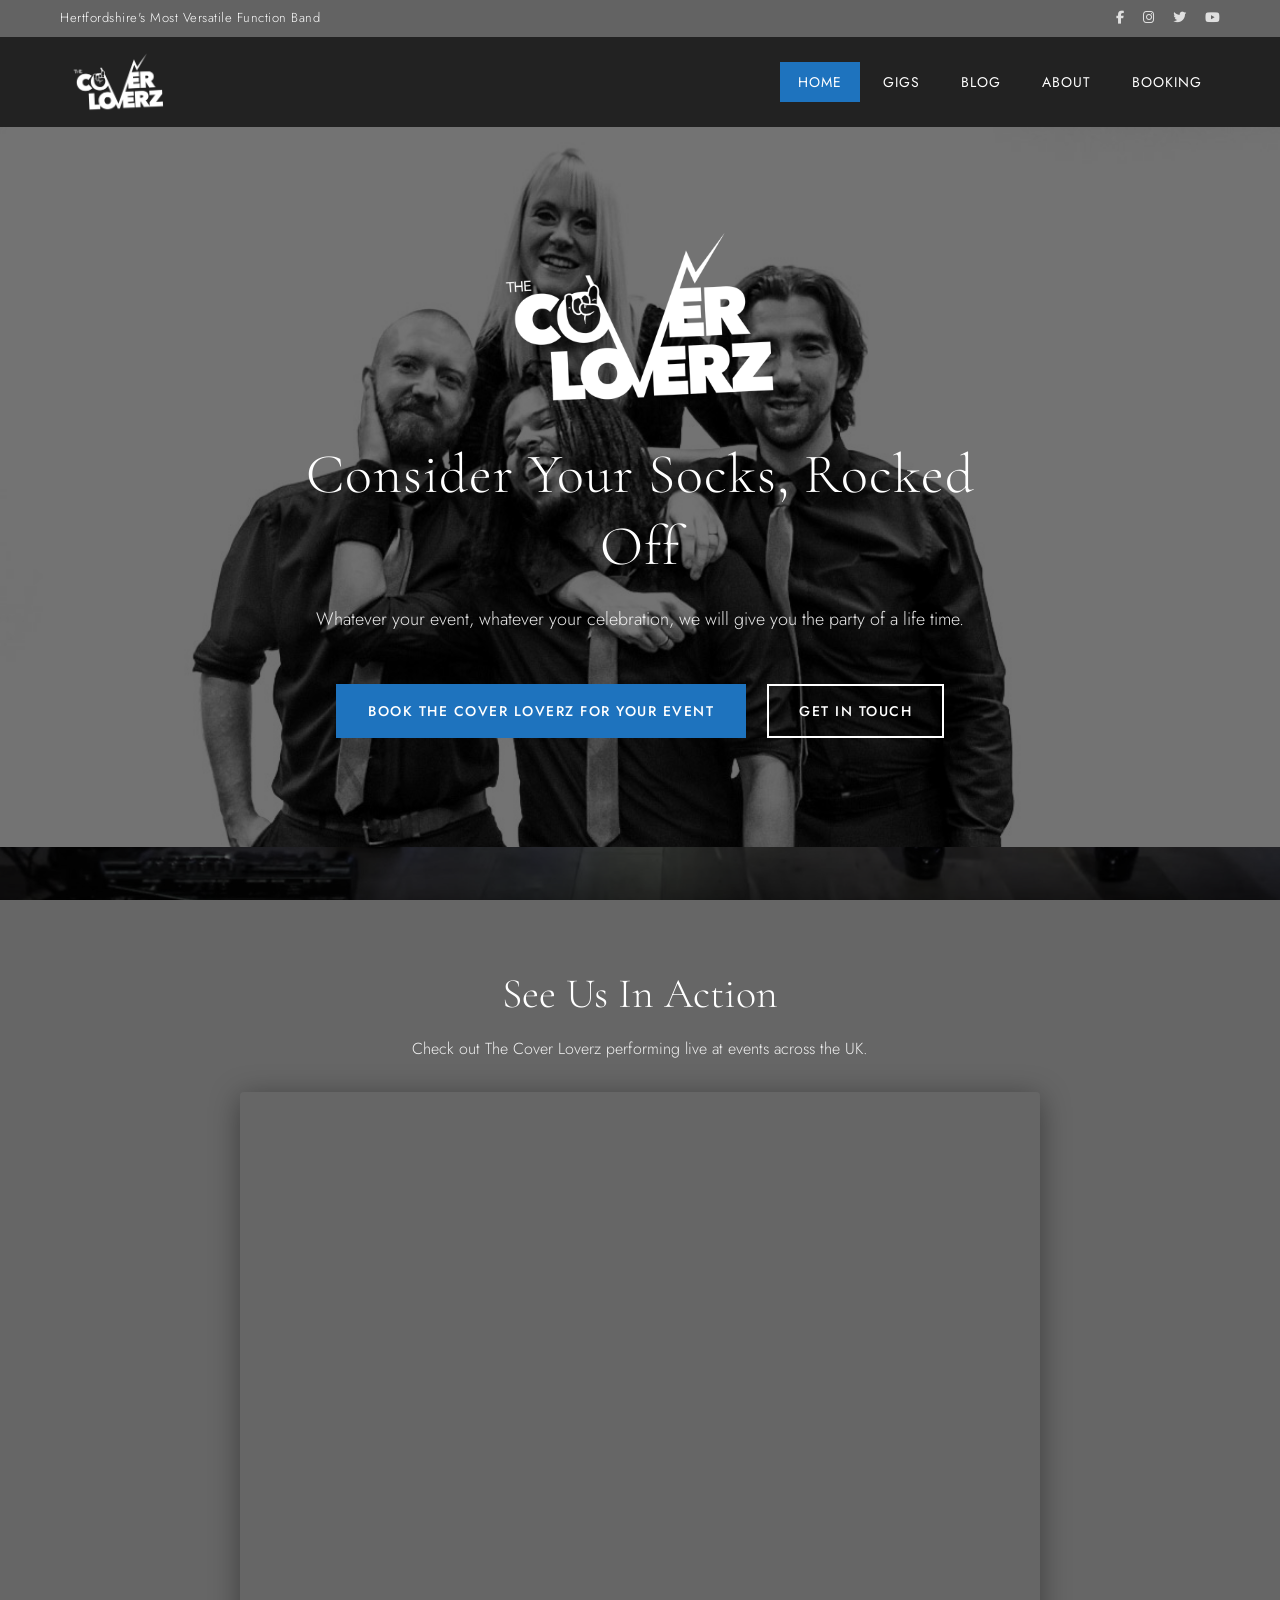
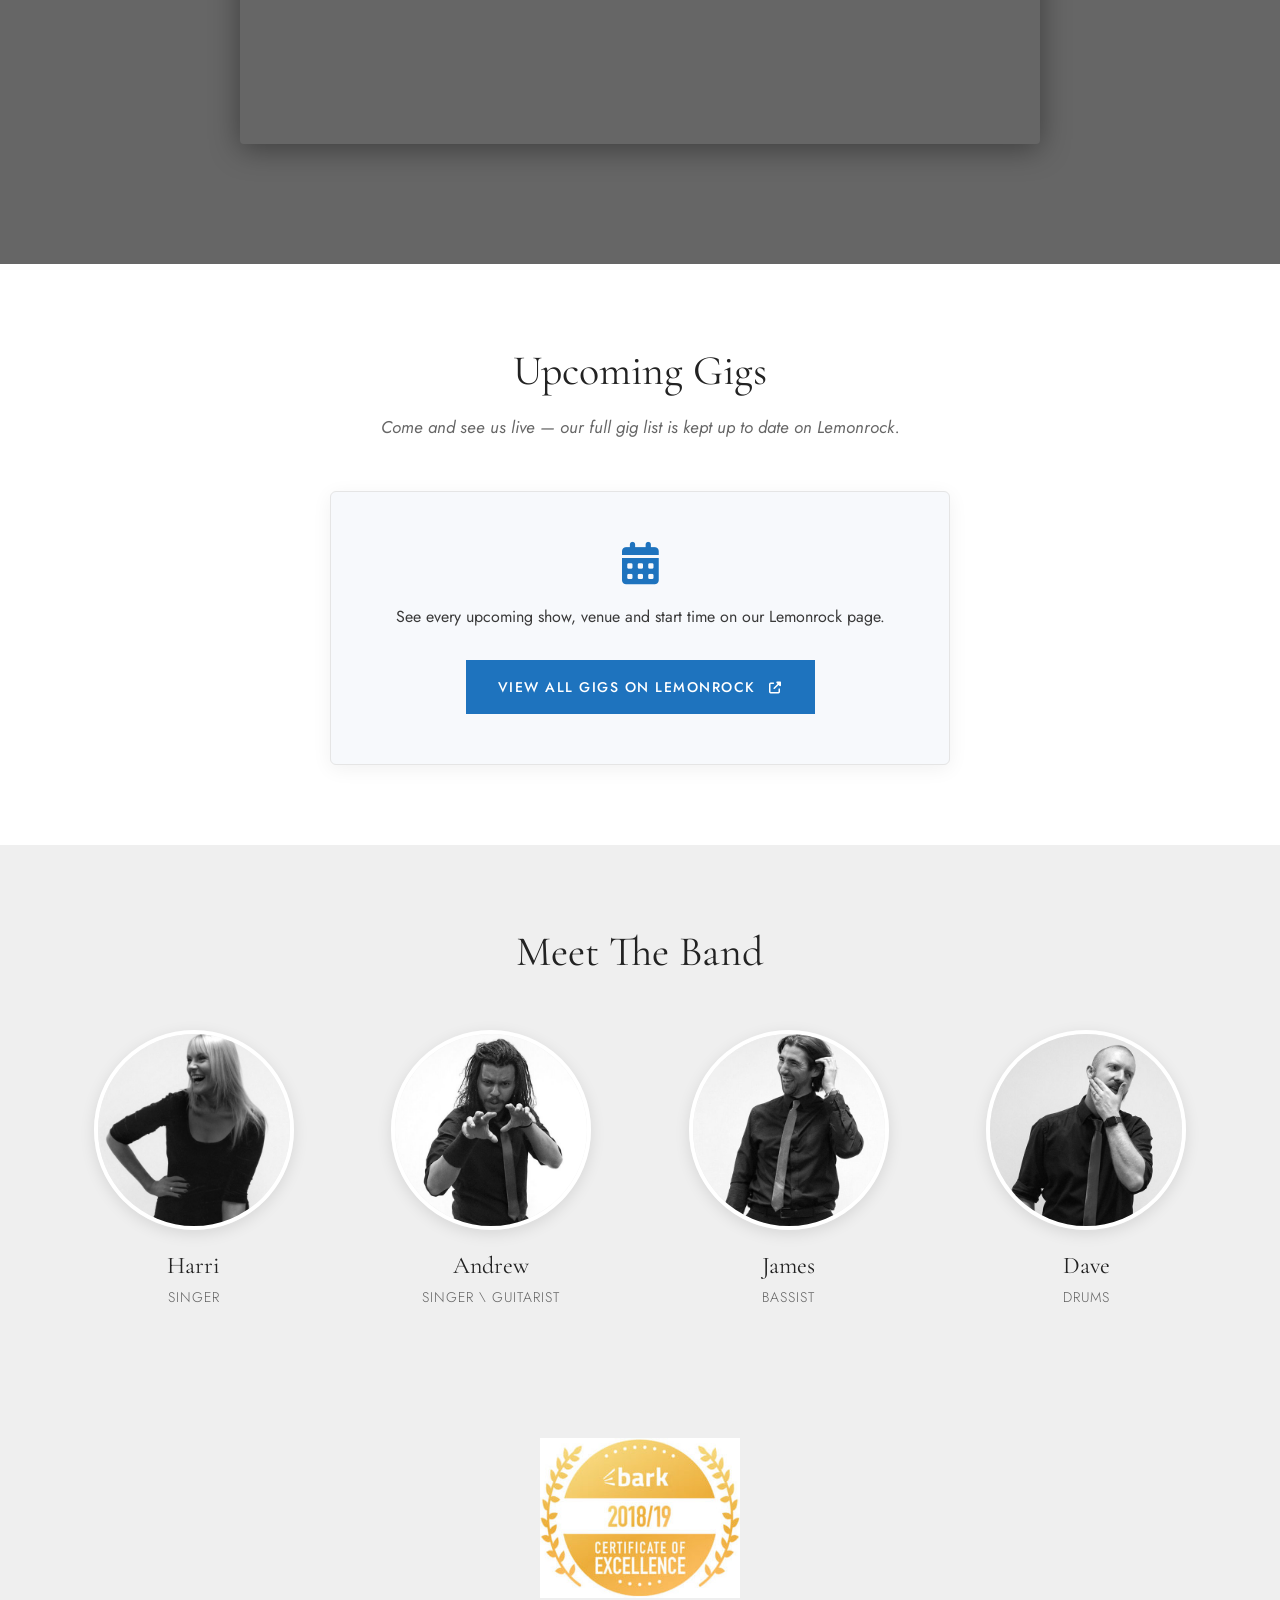
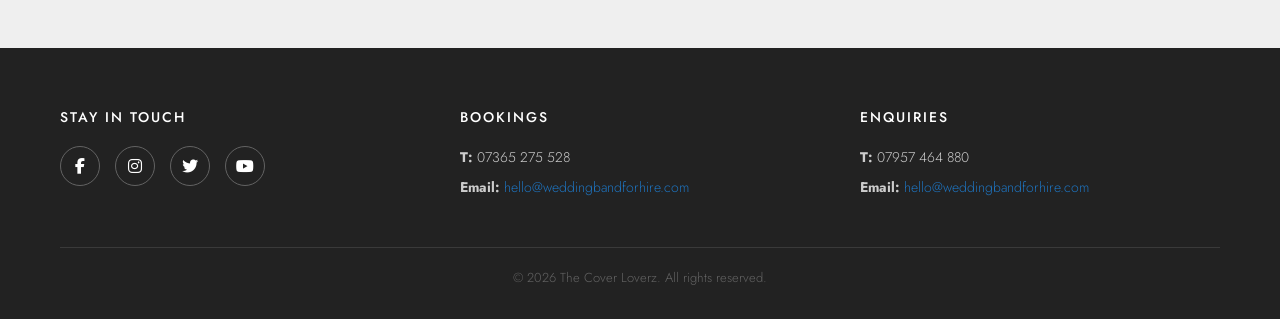
==== commit 99e3b9a8: "Add blog section with first post - New blog/ directory with index page listing posts and per-post pa" ====
--- a/index.html
+++ b/index.html
@@ -44,6 +44,7 @@
                     <ul>
                         <li><a href="index.html" class="active">Home</a></li>
                         <li><a href="#gigs">Gigs</a></li>
+                        <li><a href="blog/index.html">Blog</a></li>
                         <li><a href="#meet-the-band">About</a></li>
                         <li><a href="#contact">Booking</a></li>
                     </ul>
--- a/style.css
+++ b/style.css
@@ -597,6 +597,252 @@
 }
 
 /* ========================================
+   Blog
+   ======================================== */
+
+.container-narrow {
+    max-width: 780px;
+    margin: 0 auto;
+    padding: 0 20px;
+}
+
+.blog-landing {
+    padding: 80px 0;
+    background-color: #ffffff;
+}
+
+.blog-landing-title {
+    font-size: 48px;
+    color: #222222;
+    text-align: center;
+    margin-bottom: 10px;
+    font-weight: 400;
+}
+
+.blog-landing-sub {
+    text-align: center;
+    color: #666;
+    font-style: italic;
+    font-size: 17px;
+    margin-bottom: 60px;
+}
+
+.blog-list {
+    max-width: 780px;
+    margin: 0 auto;
+    display: flex;
+    flex-direction: column;
+    gap: 40px;
+}
+
+.blog-preview {
+    padding: 35px;
+    background-color: #ffffff;
+    border: 1px solid #e5e5e5;
+    border-radius: 6px;
+    box-shadow: 0 4px 20px rgba(0, 0, 0, 0.06);
+    transition: transform 0.3s ease, box-shadow 0.3s ease;
+}
+
+.blog-preview:hover {
+    transform: translateY(-4px);
+    box-shadow: 0 8px 30px rgba(0, 0, 0, 0.12);
+}
+
+.blog-preview-meta {
+    display: flex;
+    gap: 15px;
+    align-items: center;
+    margin-bottom: 12px;
+    font-size: 13px;
+    color: #666;
+}
+
+.blog-preview-date i,
+.blog-post-date i {
+    margin-right: 6px;
+    color: #1e73be;
+}
+
+.blog-preview-tag,
+.blog-post-tag {
+    display: inline-block;
+    padding: 3px 10px;
+    background-color: #1e73be;
+    color: #ffffff;
+    font-size: 11px;
+    text-transform: uppercase;
+    letter-spacing: 1px;
+    border-radius: 3px;
+}
+
+.blog-preview-title {
+    font-size: 30px;
+    margin-bottom: 15px;
+    color: #222222;
+    font-weight: 500;
+    line-height: 1.2;
+}
+
+.blog-preview-title a {
+    color: inherit;
+    transition: color 0.3s ease;
+}
+
+.blog-preview-title a:hover {
+    color: #1e73be;
+}
+
+.blog-preview-excerpt {
+    color: #3a3a3a;
+    margin-bottom: 20px;
+    line-height: 1.7;
+}
+
+.blog-preview-more {
+    color: #1e73be;
+    font-weight: 500;
+    font-size: 14px;
+    text-transform: uppercase;
+    letter-spacing: 1.5px;
+    transition: color 0.3s ease;
+}
+
+.blog-preview-more:hover {
+    color: #155a96;
+}
+
+.blog-preview-more i {
+    margin-left: 4px;
+    font-size: 12px;
+    transition: transform 0.3s ease;
+}
+
+.blog-preview-more:hover i {
+    transform: translateX(3px);
+}
+
+.blog-post {
+    padding: 80px 0;
+    background-color: #ffffff;
+}
+
+.blog-post-back {
+    display: inline-block;
+    color: #1e73be;
+    font-size: 13px;
+    text-transform: uppercase;
+    letter-spacing: 1.5px;
+    font-weight: 500;
+    margin-bottom: 30px;
+    transition: color 0.3s ease;
+}
+
+.blog-post-back i {
+    margin-right: 6px;
+    font-size: 12px;
+    transition: transform 0.3s ease;
+}
+
+.blog-post-back:hover {
+    color: #155a96;
+}
+
+.blog-post-back:hover i {
+    transform: translateX(-3px);
+}
+
+.blog-post-header {
+    margin-bottom: 40px;
+    padding-bottom: 30px;
+    border-bottom: 1px solid #e5e5e5;
+}
+
+.blog-post-meta {
+    display: flex;
+    gap: 15px;
+    align-items: center;
+    margin-bottom: 20px;
+    font-size: 13px;
+    color: #666;
+}
+
+.blog-post-title {
+    font-size: 48px;
+    color: #222222;
+    font-weight: 400;
+    line-height: 1.2;
+}
+
+.blog-post-body {
+    color: #3a3a3a;
+    font-size: 17px;
+    line-height: 1.8;
+}
+
+.blog-post-body p {
+    margin-bottom: 24px;
+}
+
+.blog-post-body h2 {
+    font-size: 30px;
+    color: #222222;
+    margin-top: 40px;
+    margin-bottom: 18px;
+    font-weight: 500;
+}
+
+.blog-post-body h3 {
+    font-size: 22px;
+    color: #222222;
+    margin-top: 30px;
+    margin-bottom: 14px;
+    font-weight: 500;
+}
+
+.blog-post-body a {
+    color: #1e73be;
+    text-decoration: underline;
+}
+
+.blog-post-body a:hover {
+    color: #155a96;
+}
+
+.blog-post-body img {
+    margin: 30px auto;
+    border-radius: 6px;
+    box-shadow: 0 4px 20px rgba(0, 0, 0, 0.1);
+}
+
+.blog-post-body ul,
+.blog-post-body ol {
+    margin: 0 0 24px 25px;
+}
+
+.blog-post-body li {
+    margin-bottom: 8px;
+}
+
+.blog-post-body blockquote {
+    border-left: 4px solid #1e73be;
+    padding-left: 20px;
+    margin: 24px 0;
+    font-style: italic;
+    color: #666;
+}
+
+.blog-post-footer {
+    margin-top: 60px;
+    padding-top: 30px;
+    border-top: 1px solid #e5e5e5;
+    display: flex;
+    gap: 15px;
+    justify-content: space-between;
+    flex-wrap: wrap;
+}
+
+/* ========================================
    Responsive Design
    ======================================== */
 
@@ -686,6 +932,36 @@
         font-size: 32px;
     }
 
+    .blog-landing-title,
+    .blog-post-title {
+        font-size: 34px;
+    }
+
+    .blog-preview {
+        padding: 25px;
+    }
+
+    .blog-preview-title {
+        font-size: 24px;
+    }
+
+    .blog-post-body {
+        font-size: 16px;
+    }
+
+    .blog-post-body h2 {
+        font-size: 24px;
+    }
+
+    .blog-post-footer {
+        justify-content: center;
+    }
+
+    .blog-post-footer .btn {
+        width: 100%;
+        max-width: 320px;
+    }
+
     .footer-grid {
         grid-template-columns: 1fr;
         text-align: center;
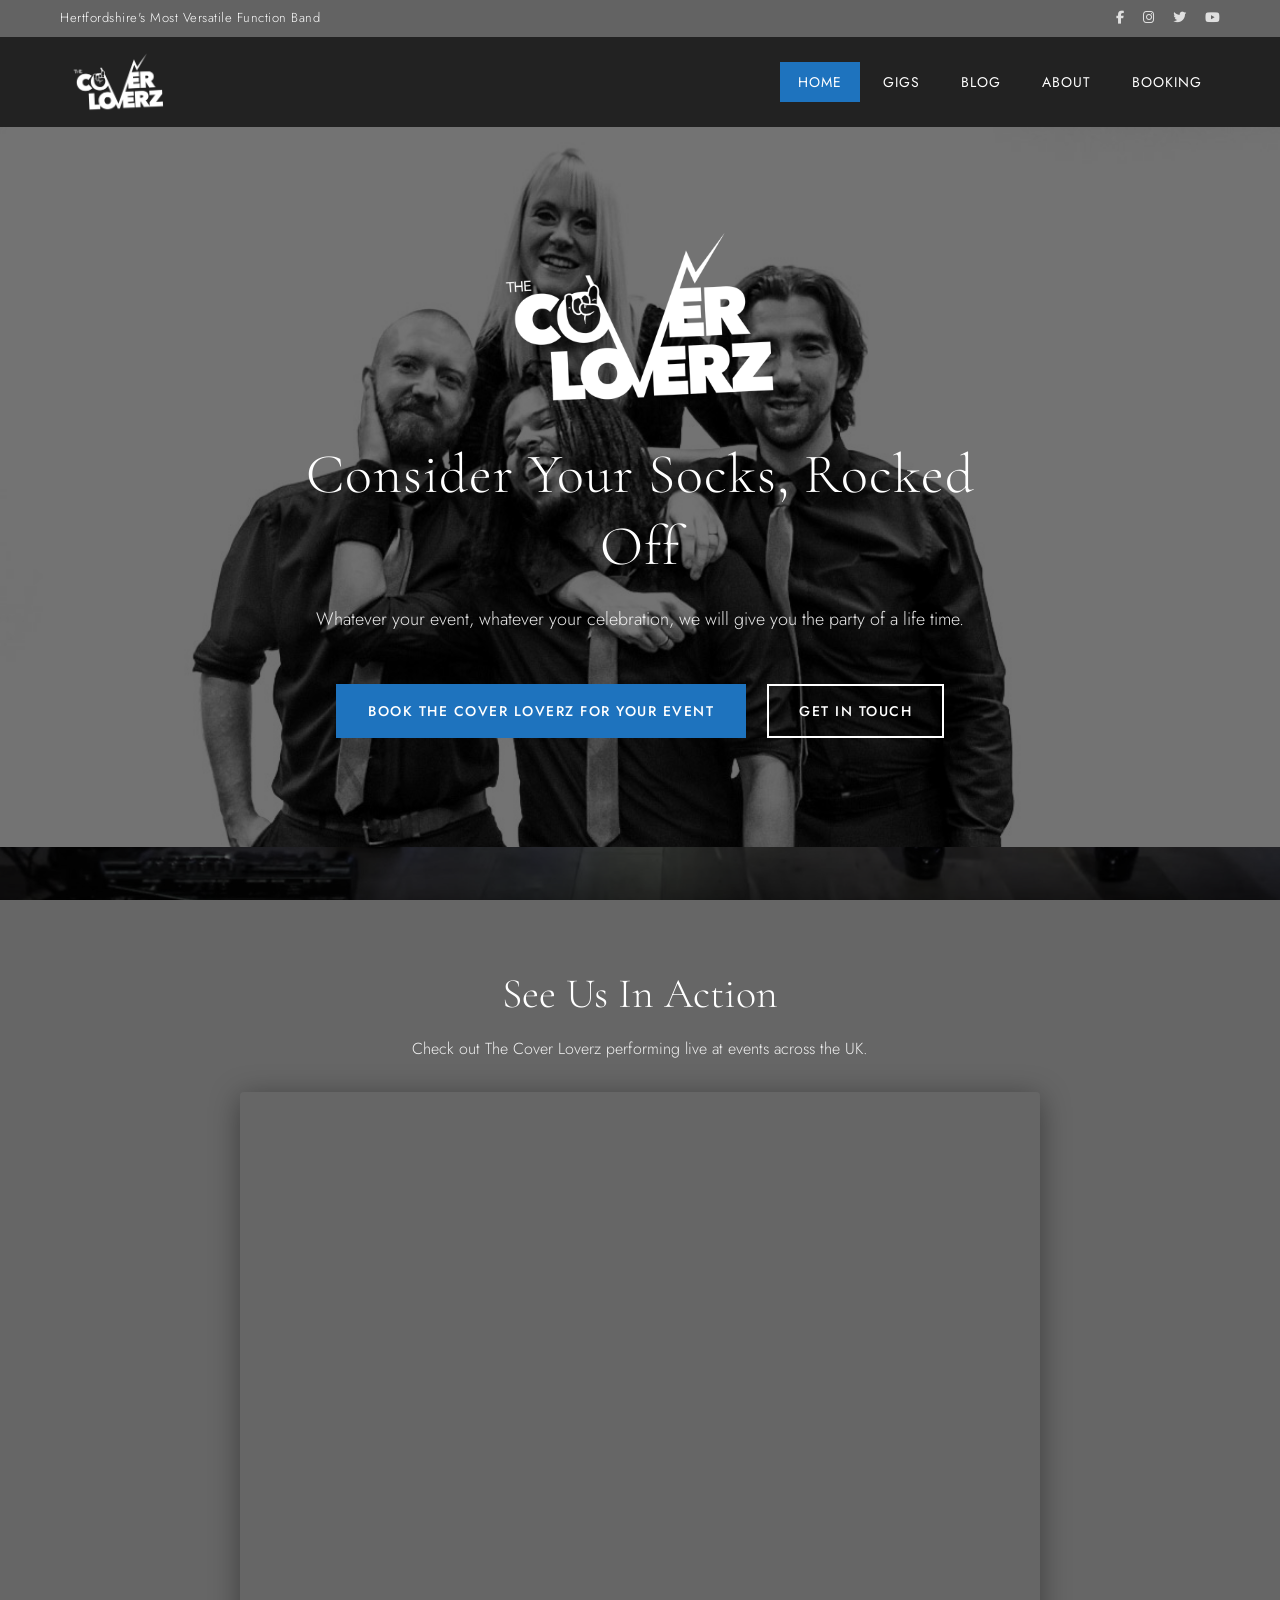
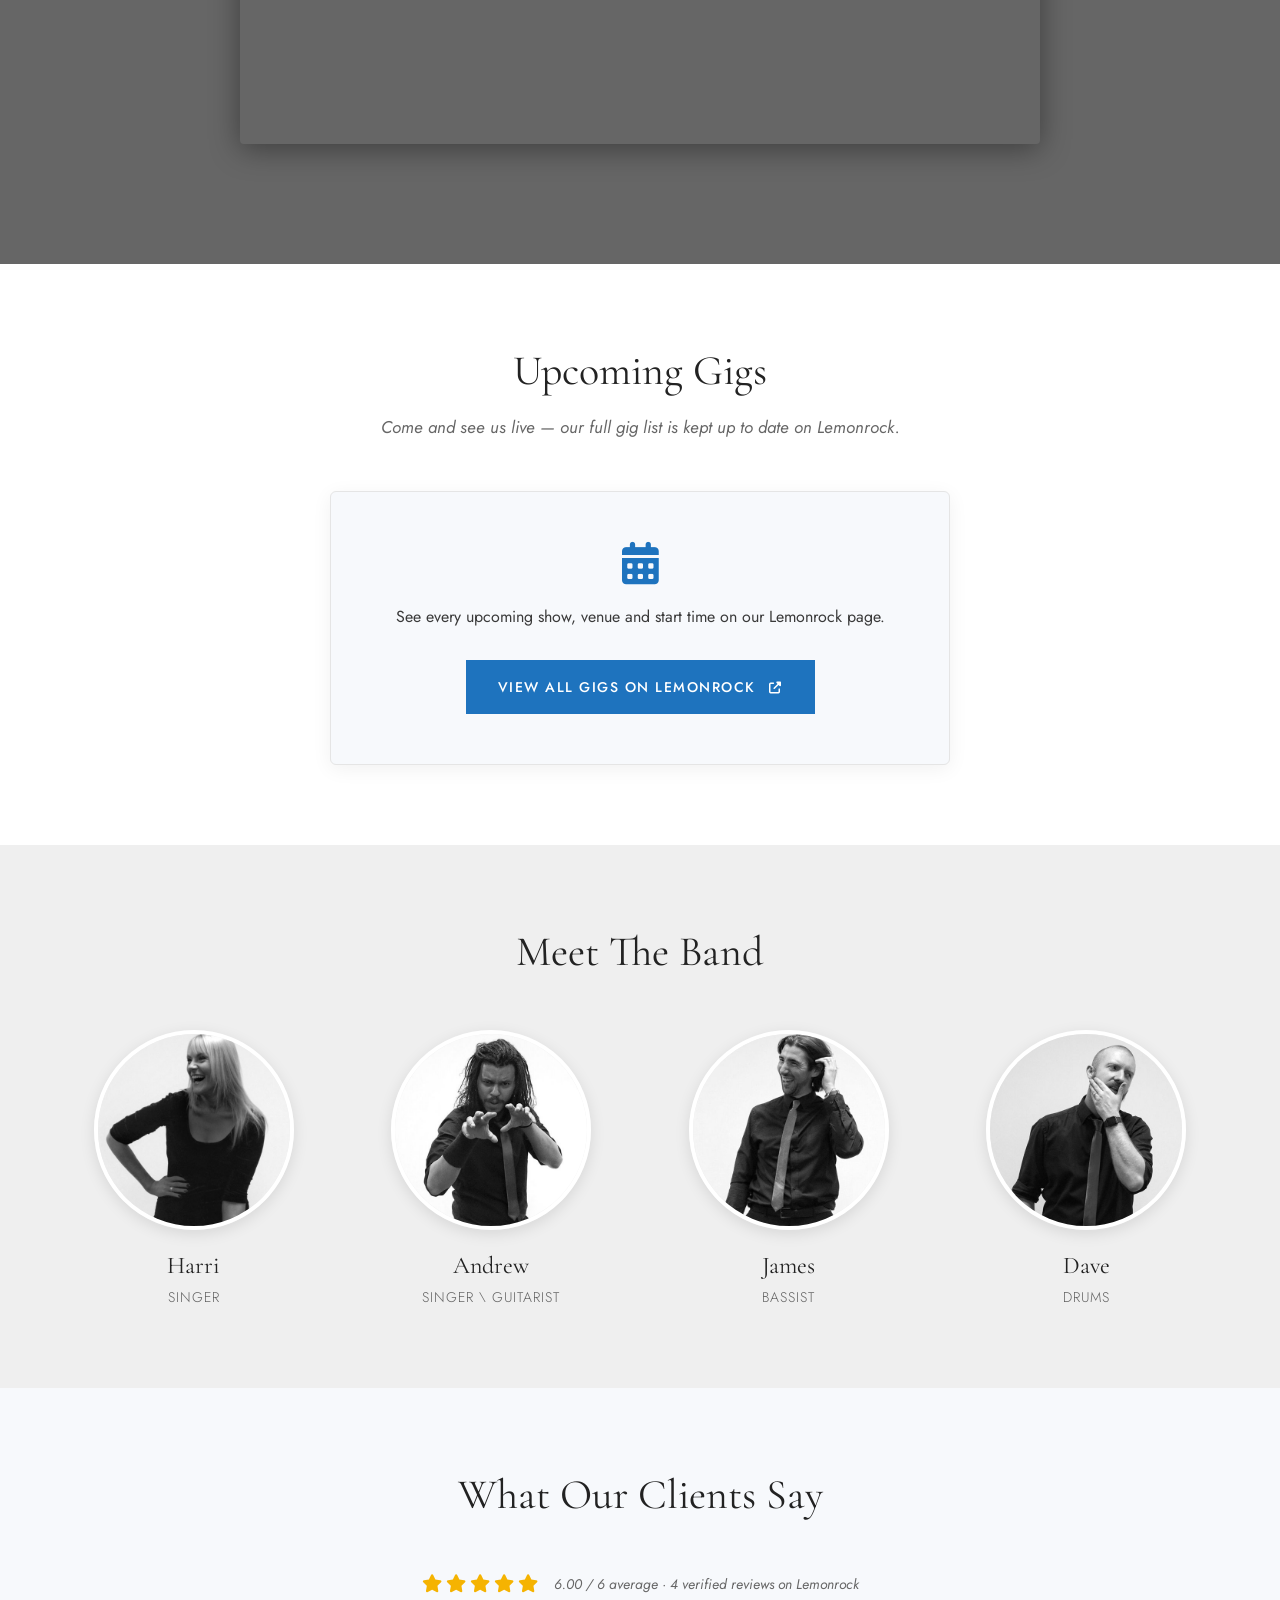
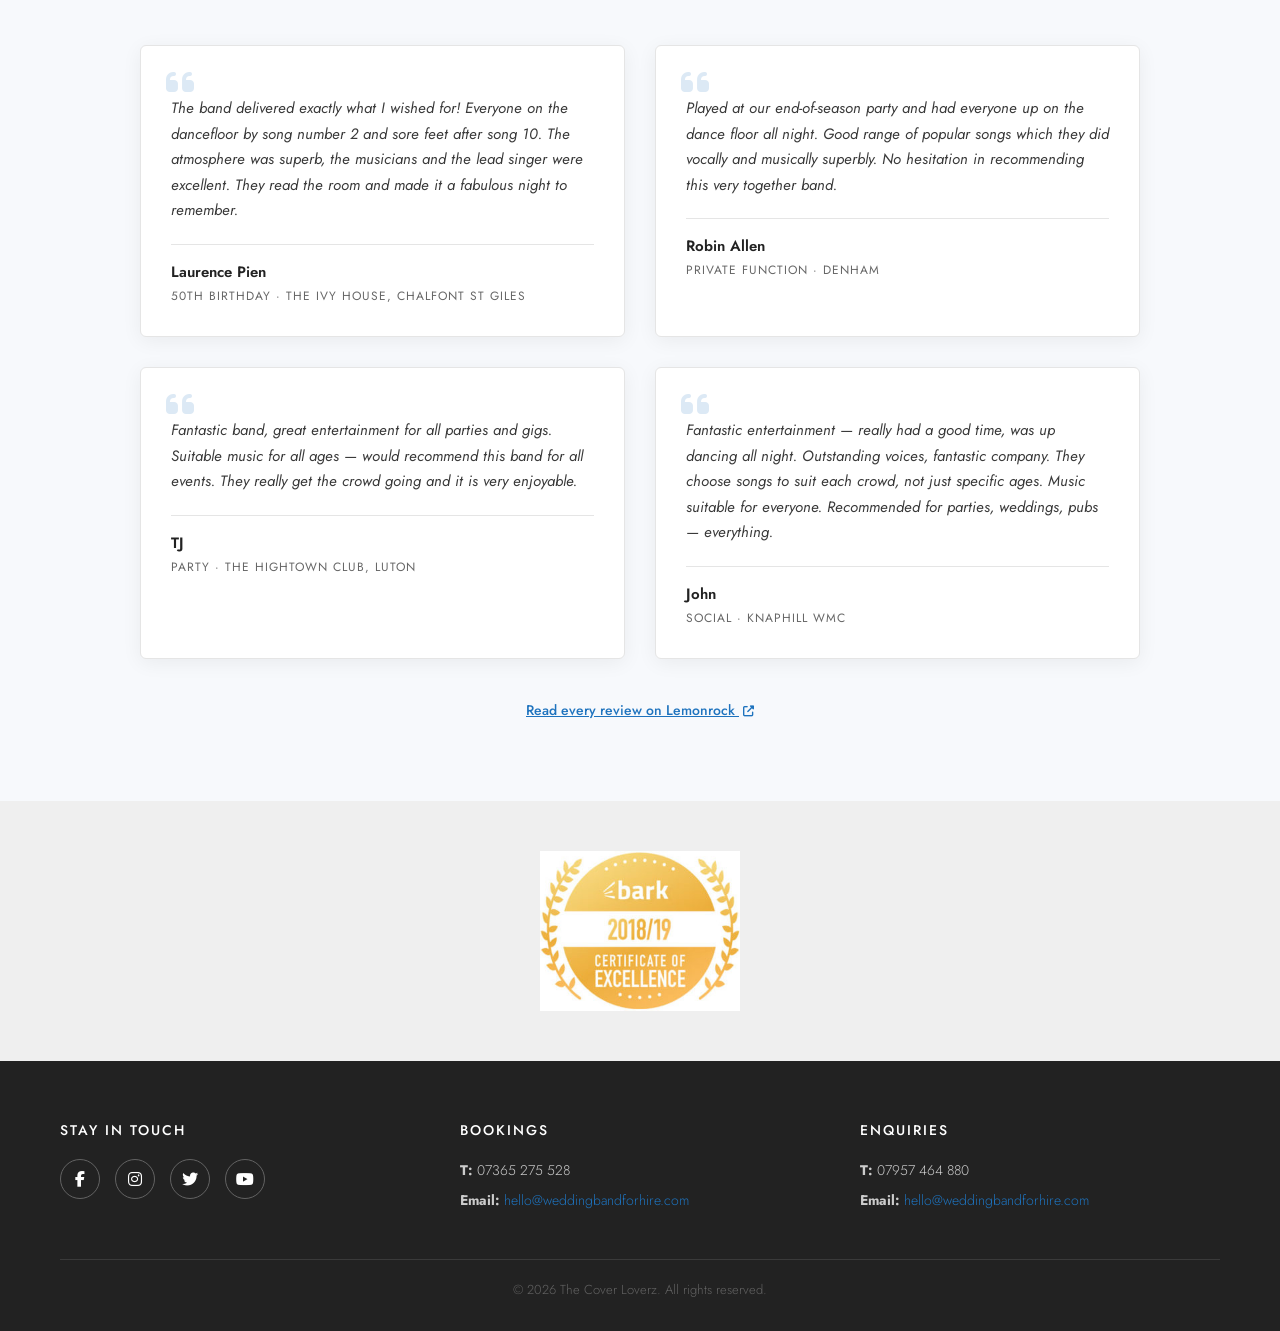
==== commit 461a28bf: "Add Hemel gig recap post and homepage testimonials - Replace placeholder welcome post with real Oddf" ====
--- a/index.html
+++ b/index.html
@@ -130,6 +130,61 @@
     </section>
 
 
+    <!-- Testimonials -->
+    <section class="testimonials" id="testimonials">
+        <div class="container">
+            <h2 class="section-title">What Our Clients Say</h2>
+            <p class="section-subtitle">
+                <i class="fas fa-star"></i>
+                <i class="fas fa-star"></i>
+                <i class="fas fa-star"></i>
+                <i class="fas fa-star"></i>
+                <i class="fas fa-star"></i>
+                <span class="testimonials-rating-text">6.00 / 6 average · 4 verified reviews on Lemonrock</span>
+            </p>
+            <div class="testimonials-grid">
+                <blockquote class="testimonial-card">
+                    <i class="fas fa-quote-left testimonial-quote-icon"></i>
+                    <p class="testimonial-body">The band delivered exactly what I wished for! Everyone on the dancefloor by song number 2 and sore feet after song 10. The atmosphere was superb, the musicians and the lead singer were excellent. They read the room and made it a fabulous night to remember.</p>
+                    <footer class="testimonial-meta">
+                        <span class="testimonial-name">Laurence Pien</span>
+                        <span class="testimonial-event">50th Birthday · The Ivy House, Chalfont St Giles</span>
+                    </footer>
+                </blockquote>
+
+                <blockquote class="testimonial-card">
+                    <i class="fas fa-quote-left testimonial-quote-icon"></i>
+                    <p class="testimonial-body">Played at our end-of-season party and had everyone up on the dance floor all night. Good range of popular songs which they did vocally and musically superbly. No hesitation in recommending this very together band.</p>
+                    <footer class="testimonial-meta">
+                        <span class="testimonial-name">Robin Allen</span>
+                        <span class="testimonial-event">Private Function · Denham</span>
+                    </footer>
+                </blockquote>
+
+                <blockquote class="testimonial-card">
+                    <i class="fas fa-quote-left testimonial-quote-icon"></i>
+                    <p class="testimonial-body">Fantastic band, great entertainment for all parties and gigs. Suitable music for all ages — would recommend this band for all events. They really get the crowd going and it is very enjoyable.</p>
+                    <footer class="testimonial-meta">
+                        <span class="testimonial-name">TJ</span>
+                        <span class="testimonial-event">Party · The Hightown Club, Luton</span>
+                    </footer>
+                </blockquote>
+
+                <blockquote class="testimonial-card">
+                    <i class="fas fa-quote-left testimonial-quote-icon"></i>
+                    <p class="testimonial-body">Fantastic entertainment — really had a good time, was up dancing all night. Outstanding voices, fantastic company. They choose songs to suit each crowd, not just specific ages. Music suitable for everyone. Recommended for parties, weddings, pubs — everything.</p>
+                    <footer class="testimonial-meta">
+                        <span class="testimonial-name">John</span>
+                        <span class="testimonial-event">Social · Knaphill WMC</span>
+                    </footer>
+                </blockquote>
+            </div>
+            <p class="testimonials-footnote">
+                <a href="https://www.lemonrock.com/coverloverz?page=reviews" target="_blank" rel="noopener">Read every review on Lemonrock <i class="fas fa-external-link-alt"></i></a>
+            </p>
+        </div>
+    </section>
+
     <!-- Bark Badge -->
     <section class="trust-section">
         <div class="container">
--- a/style.css
+++ b/style.css
@@ -597,6 +597,122 @@
 }
 
 /* ========================================
+   Testimonials
+   ======================================== */
+
+.testimonials {
+    padding: 80px 0;
+    background-color: #f7f9fc;
+    text-align: center;
+}
+
+.testimonials .section-subtitle {
+    display: flex;
+    align-items: center;
+    justify-content: center;
+    gap: 4px;
+    flex-wrap: wrap;
+    color: #666;
+    font-style: normal;
+    margin-bottom: 50px;
+}
+
+.testimonials .section-subtitle .fa-star {
+    color: #f5b301;
+    font-size: 18px;
+}
+
+.testimonials-rating-text {
+    margin-left: 12px;
+    font-size: 14px;
+    color: #666;
+    font-style: italic;
+}
+
+.testimonials-grid {
+    display: grid;
+    grid-template-columns: repeat(2, 1fr);
+    gap: 30px;
+    max-width: 1000px;
+    margin: 0 auto;
+}
+
+.testimonial-card {
+    position: relative;
+    background-color: #ffffff;
+    padding: 40px 30px 30px;
+    border: 1px solid #e5e5e5;
+    border-radius: 6px;
+    box-shadow: 0 4px 20px rgba(0, 0, 0, 0.06);
+    text-align: left;
+    transition: transform 0.3s ease, box-shadow 0.3s ease;
+    margin: 0;
+}
+
+.testimonial-card:hover {
+    transform: translateY(-4px);
+    box-shadow: 0 8px 30px rgba(0, 0, 0, 0.12);
+}
+
+.testimonial-quote-icon {
+    position: absolute;
+    top: 20px;
+    left: 25px;
+    font-size: 32px;
+    color: #1e73be;
+    opacity: 0.15;
+}
+
+.testimonial-body {
+    color: #3a3a3a;
+    font-size: 15px;
+    line-height: 1.7;
+    margin: 10px 0 20px;
+    font-style: italic;
+}
+
+.testimonial-meta {
+    border-top: 1px solid #e5e5e5;
+    padding-top: 15px;
+    display: flex;
+    flex-direction: column;
+    gap: 3px;
+}
+
+.testimonial-name {
+    font-weight: 600;
+    color: #222222;
+    font-size: 15px;
+}
+
+.testimonial-event {
+    font-size: 12px;
+    color: #666;
+    text-transform: uppercase;
+    letter-spacing: 1px;
+}
+
+.testimonials-footnote {
+    margin-top: 40px;
+    font-size: 14px;
+}
+
+.testimonials-footnote a {
+    color: #1e73be;
+    text-decoration: underline;
+    font-weight: 500;
+}
+
+.testimonials-footnote a:hover {
+    color: #155a96;
+}
+
+.testimonials-footnote a i {
+    font-size: 11px;
+    margin-left: 4px;
+}
+
+/* ========================================
    Blog
    ======================================== */
 
@@ -937,6 +1053,17 @@
         font-size: 34px;
     }
 
+    .testimonials-grid {
+        grid-template-columns: 1fr;
+    }
+
+    .testimonials-rating-text {
+        display: block;
+        margin-left: 0;
+        margin-top: 8px;
+        width: 100%;
+    }
+
     .blog-preview {
         padding: 25px;
     }
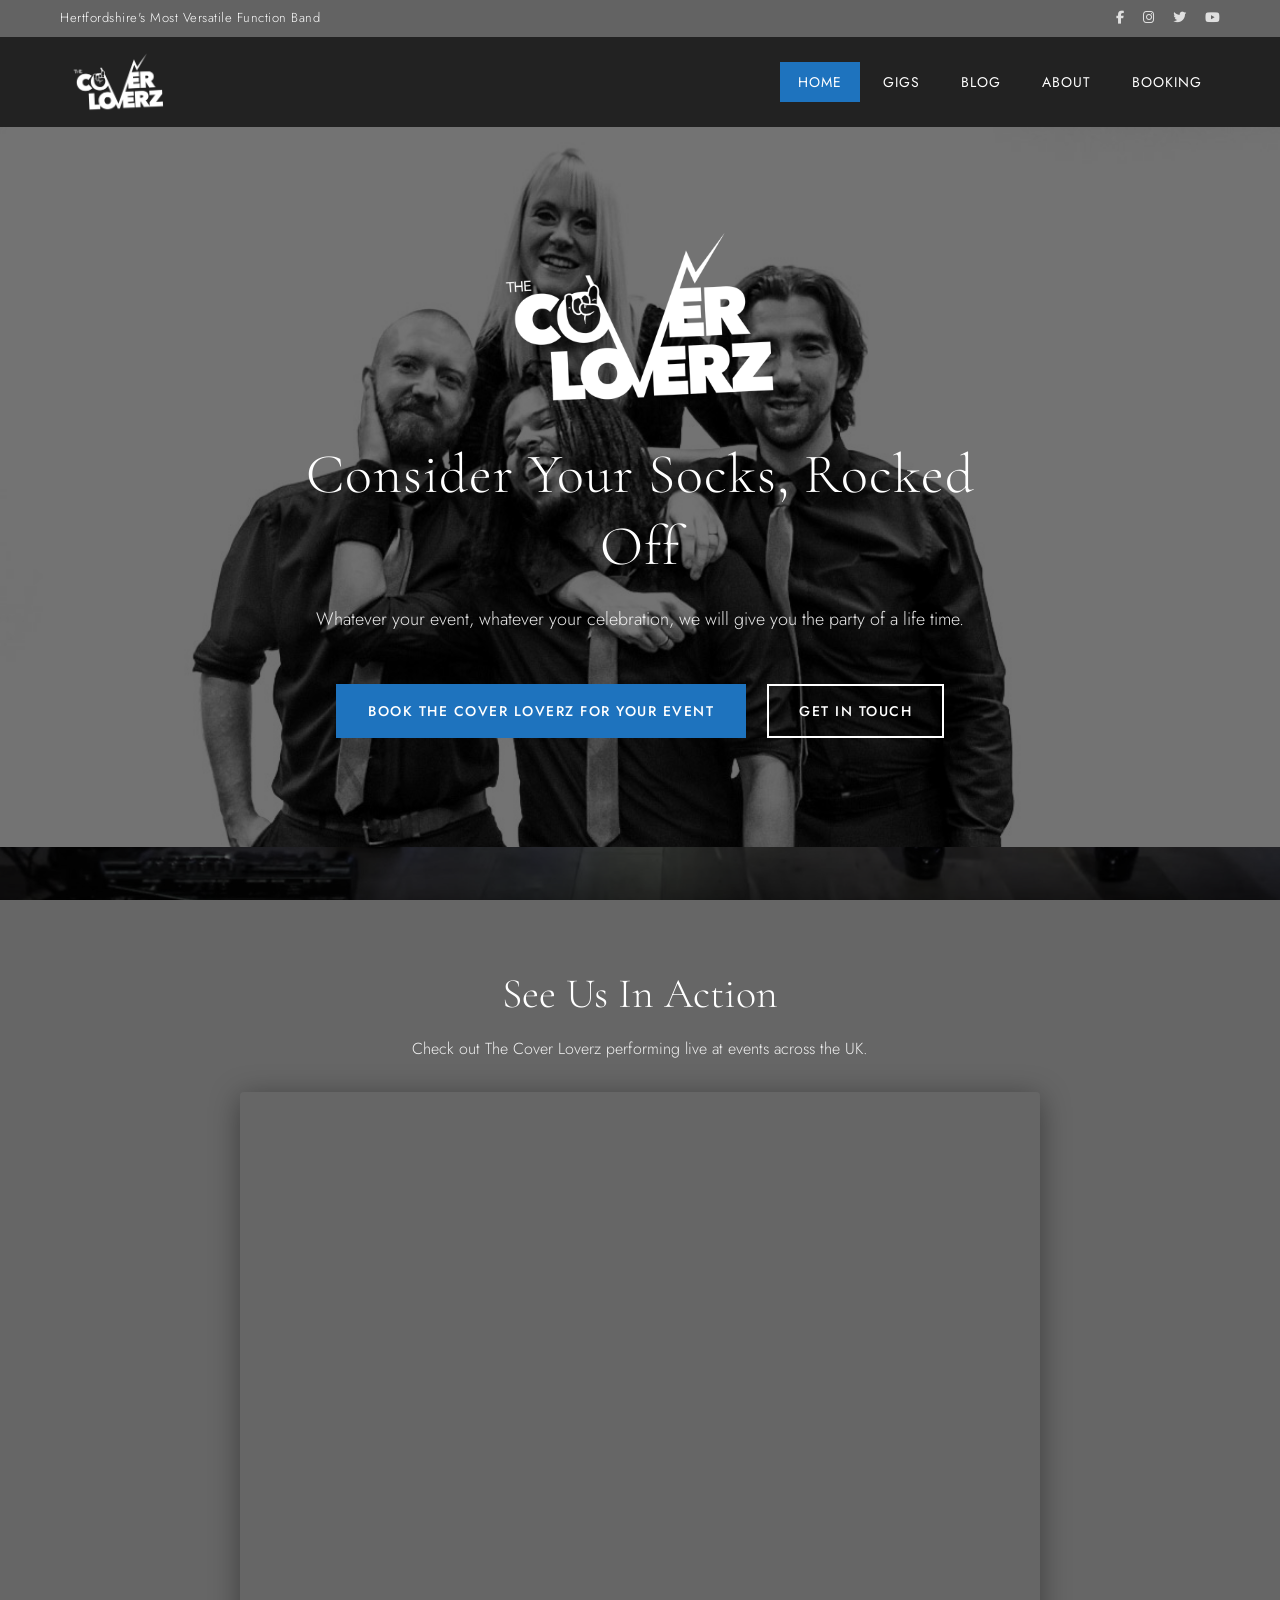
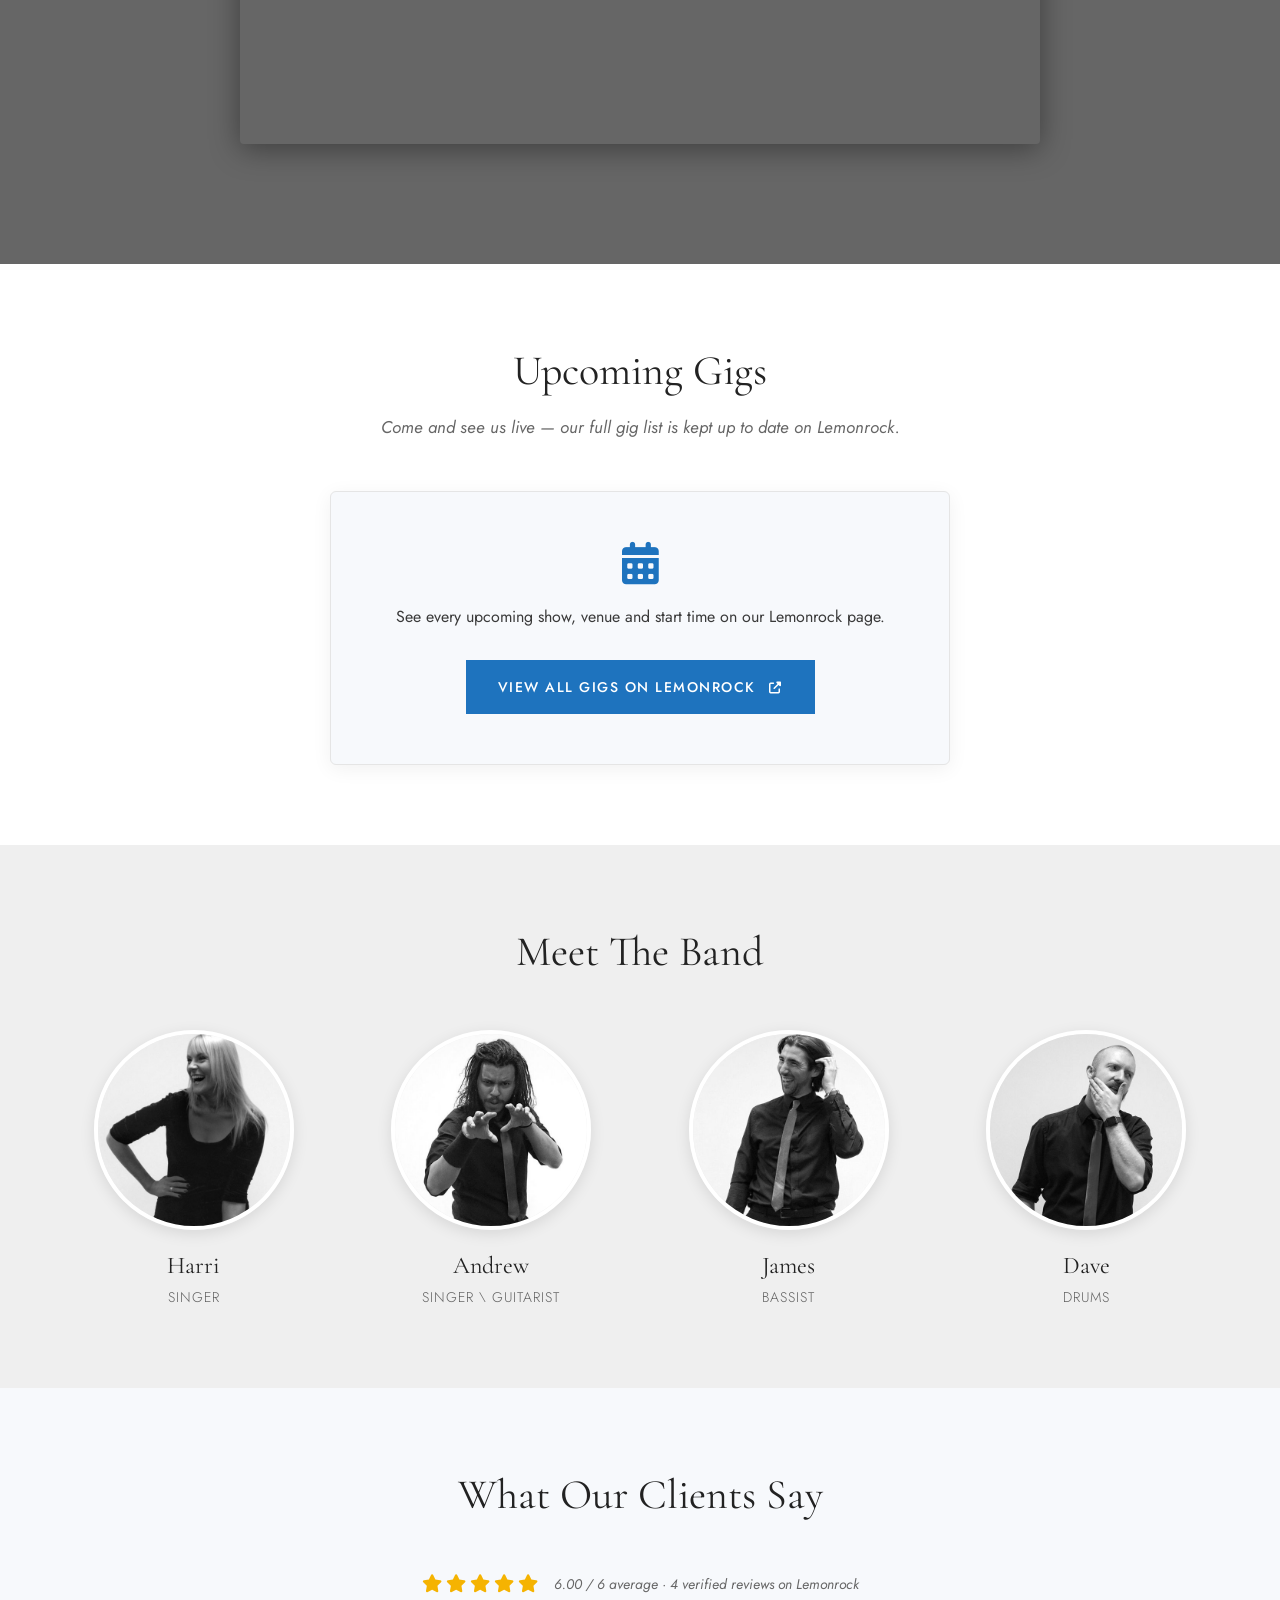
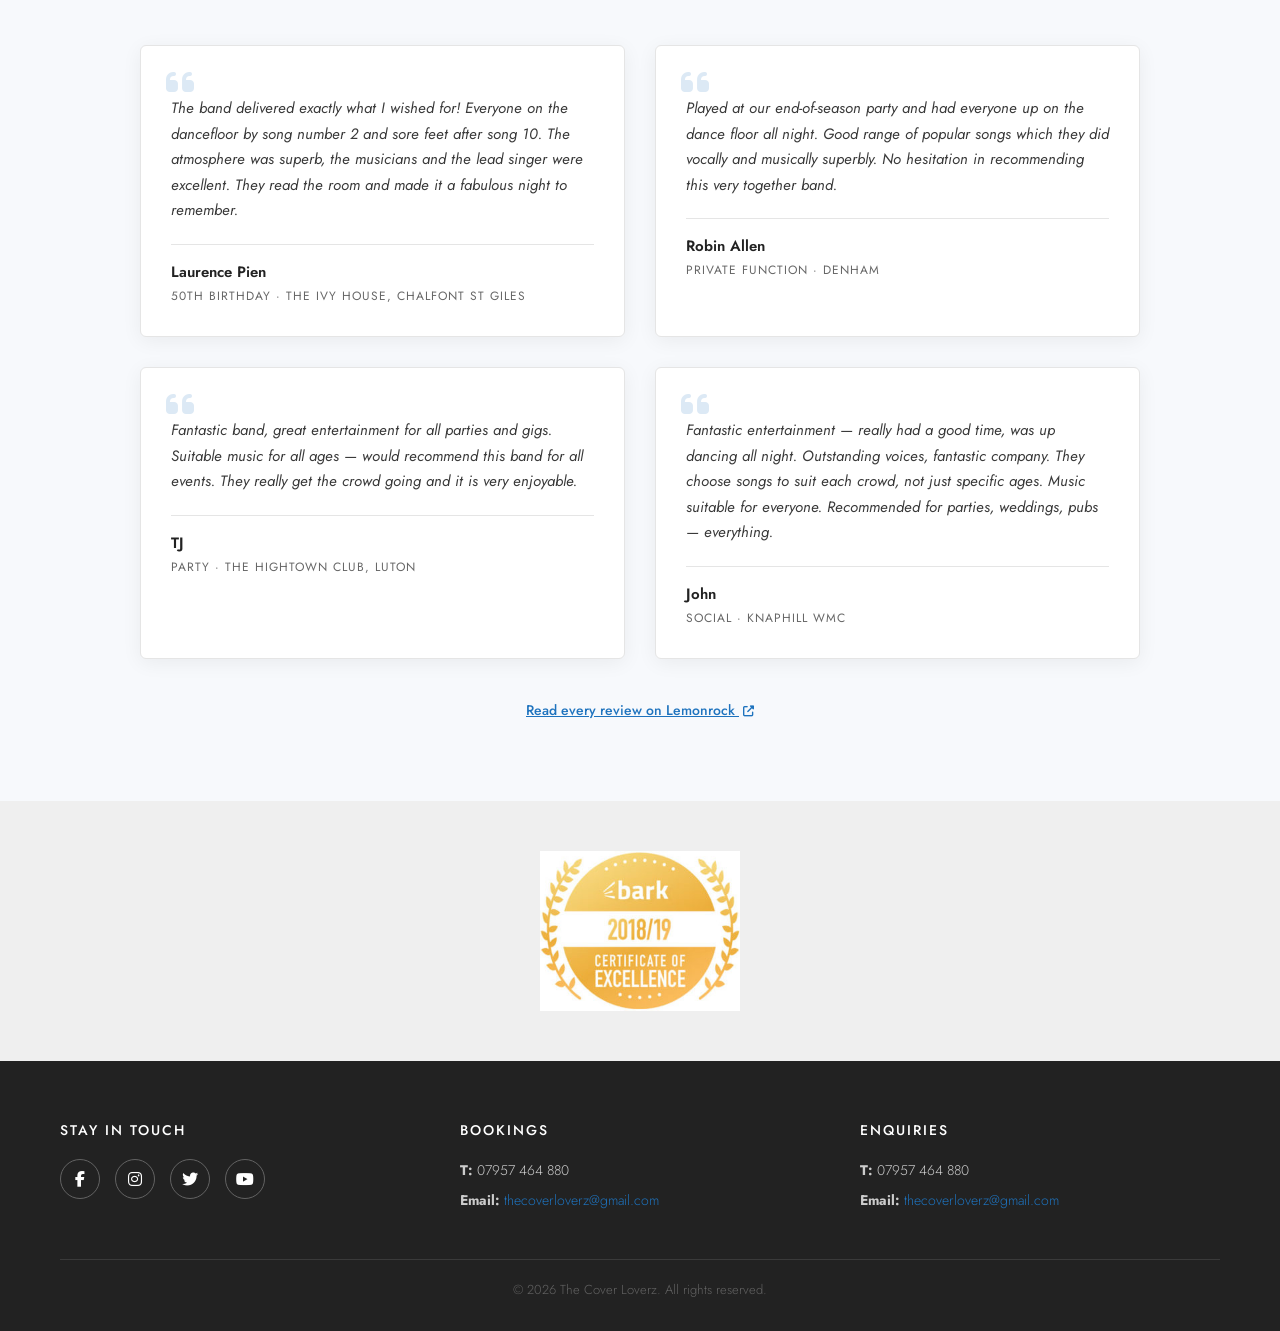
==== commit a6a84173: "Update booking phone and email to band's own contact details" ====
--- a/index.html
+++ b/index.html
@@ -209,13 +209,13 @@
                 </div>
                 <div class="footer-col">
                     <h3>BOOKINGS</h3>
-                    <p><strong>T:</strong> 07365 275 528</p>
-                    <p><strong>Email:</strong> <a href="mailto:hello@weddingbandforhire.com">hello@weddingbandforhire.com</a></p>
+                    <p><strong>T:</strong> 07957 464 880</p>
+                    <p><strong>Email:</strong> <a href="mailto:thecoverloverz@gmail.com">thecoverloverz@gmail.com</a></p>
                 </div>
                 <div class="footer-col">
                     <h3>ENQUIRIES</h3>
                     <p><strong>T:</strong> 07957 464 880</p>
-                    <p><strong>Email:</strong> <a href="mailto:hello@weddingbandforhire.com">hello@weddingbandforhire.com</a></p>
+                    <p><strong>Email:</strong> <a href="mailto:thecoverloverz@gmail.com">thecoverloverz@gmail.com</a></p>
                 </div>
             </div>
             <div class="footer-bottom">
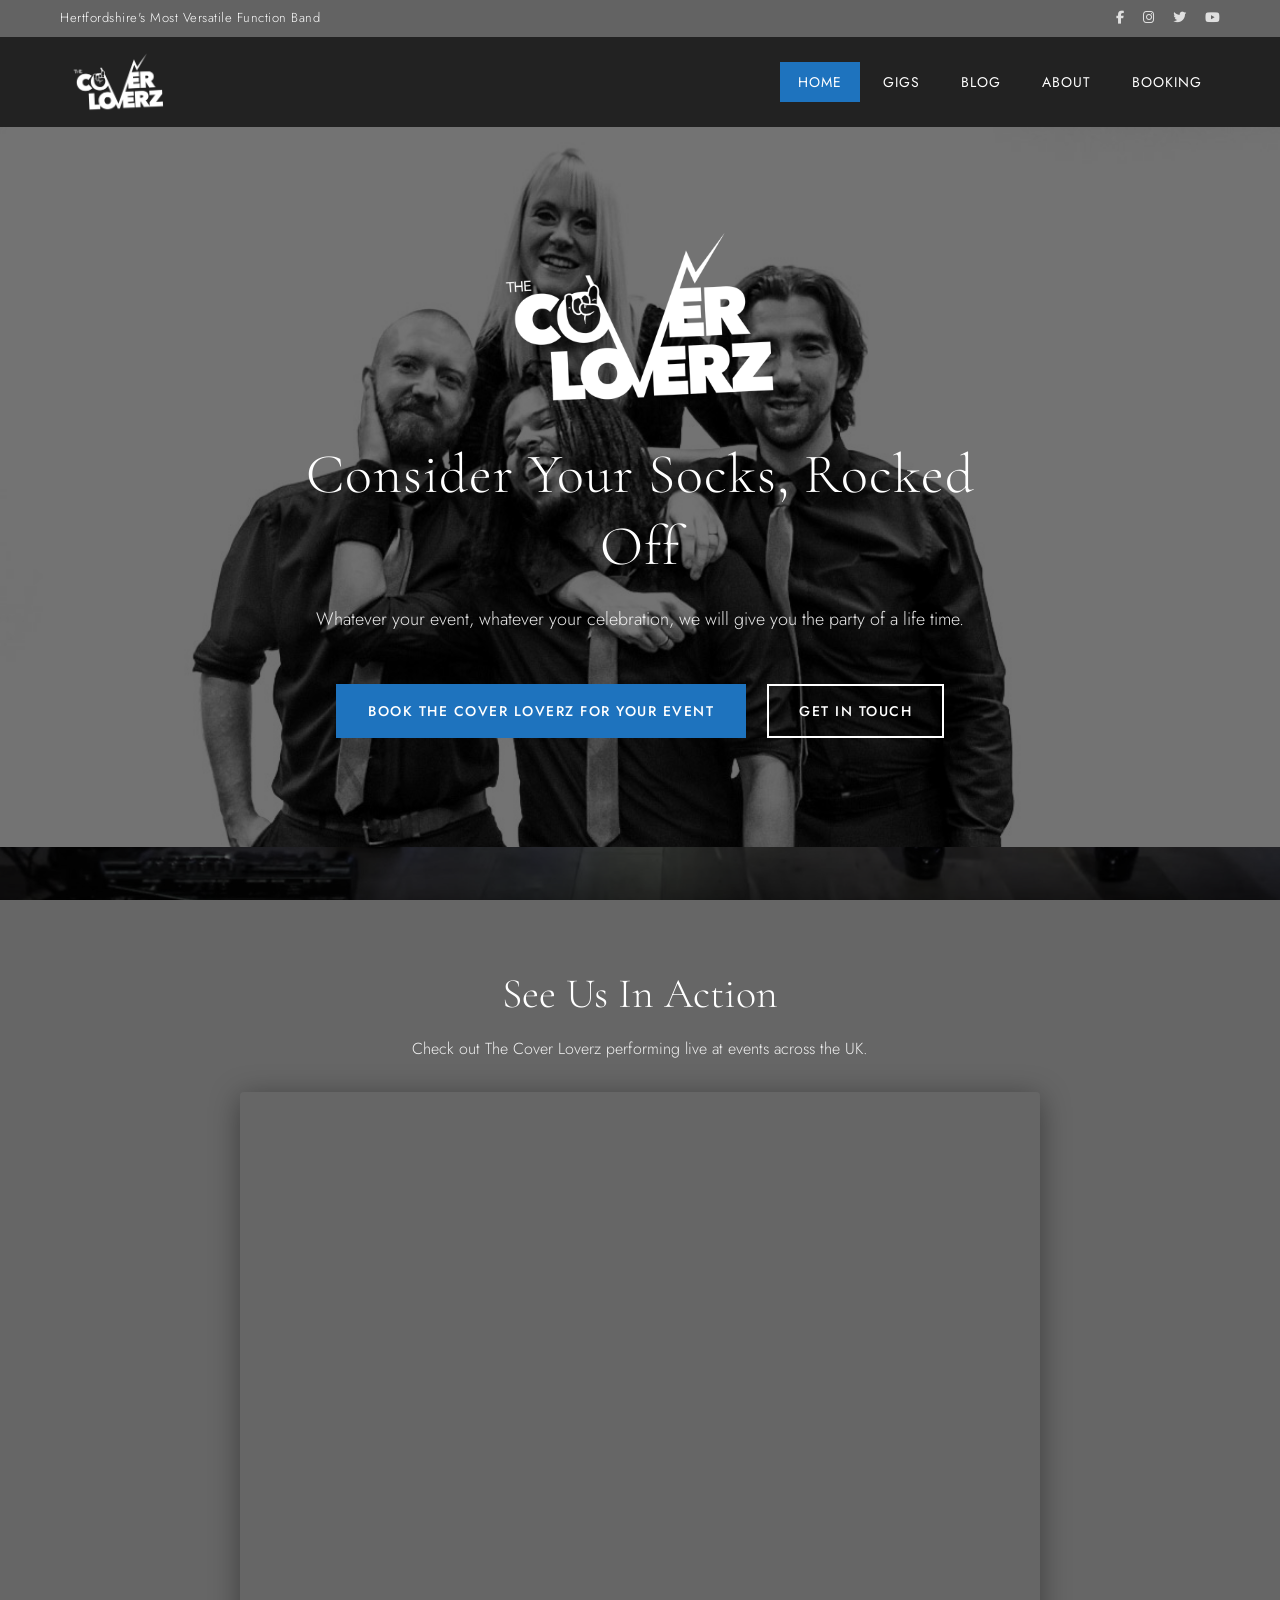
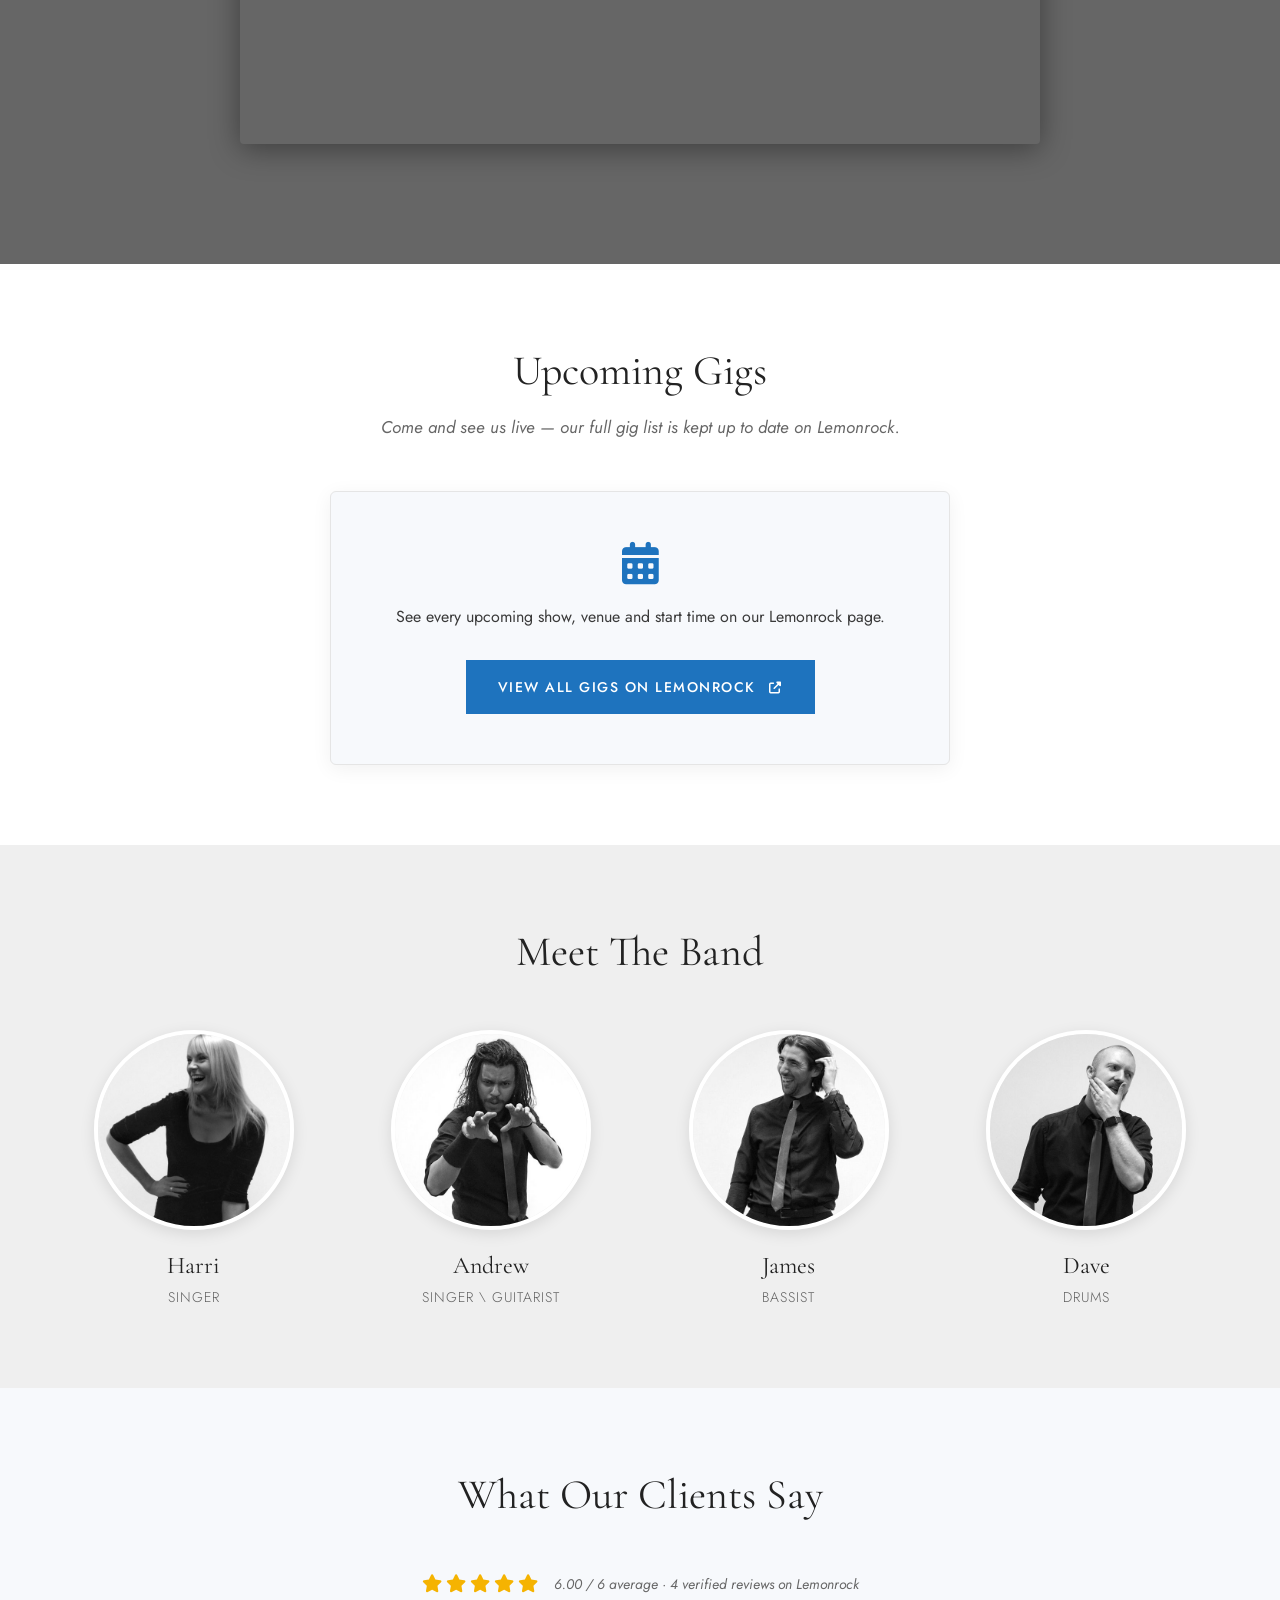
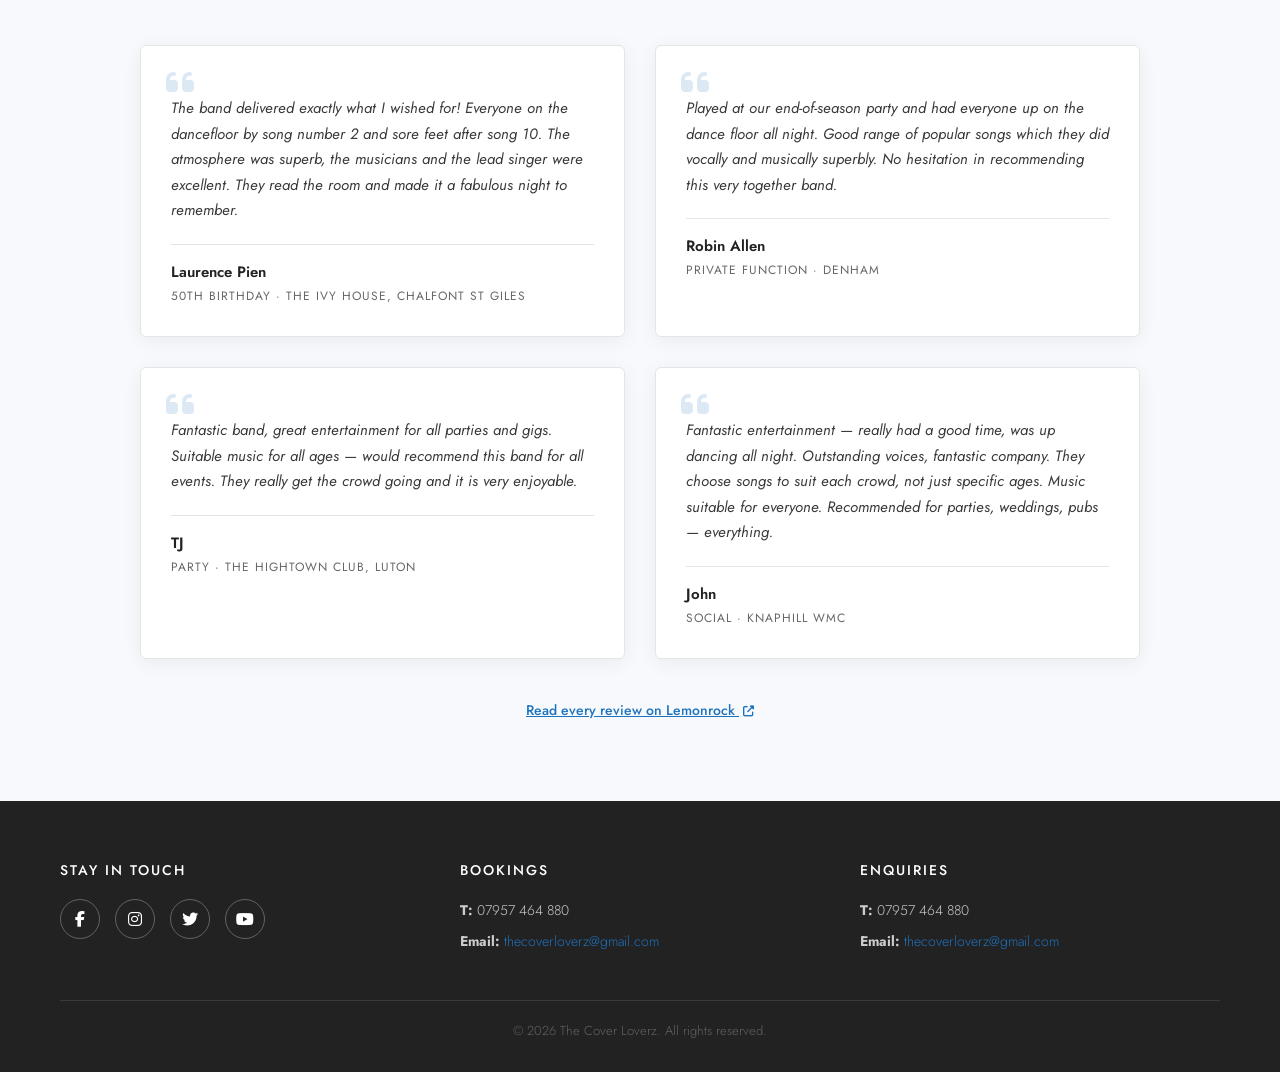
==== commit bab71687: "Remove Bark certificate section The testimonials section now carries the social proof, and the badge" ====
--- a/index.html
+++ b/index.html
@@ -185,15 +185,6 @@
         </div>
     </section>
 
-    <!-- Bark Badge -->
-    <section class="trust-section">
-        <div class="container">
-            <div class="trust-content">
-                <img src="images/bark-cert.jpg" alt="Bark.com Certified" class="bark-badge">
-            </div>
-        </div>
-    </section>
-
     <!-- Contact / Footer -->
     <footer class="site-footer" id="contact">
         <div class="container">
--- a/style.css
+++ b/style.css
@@ -505,21 +505,6 @@
 }
 
 /* ========================================
-   Trust / Bark Section
-   ======================================== */
-
-.trust-section {
-    padding: 50px 0;
-    background-color: #efefef;
-    text-align: center;
-}
-
-.bark-badge {
-    max-width: 200px;
-    margin: 0 auto;
-}
-
-/* ========================================
    Footer
    ======================================== */
 
